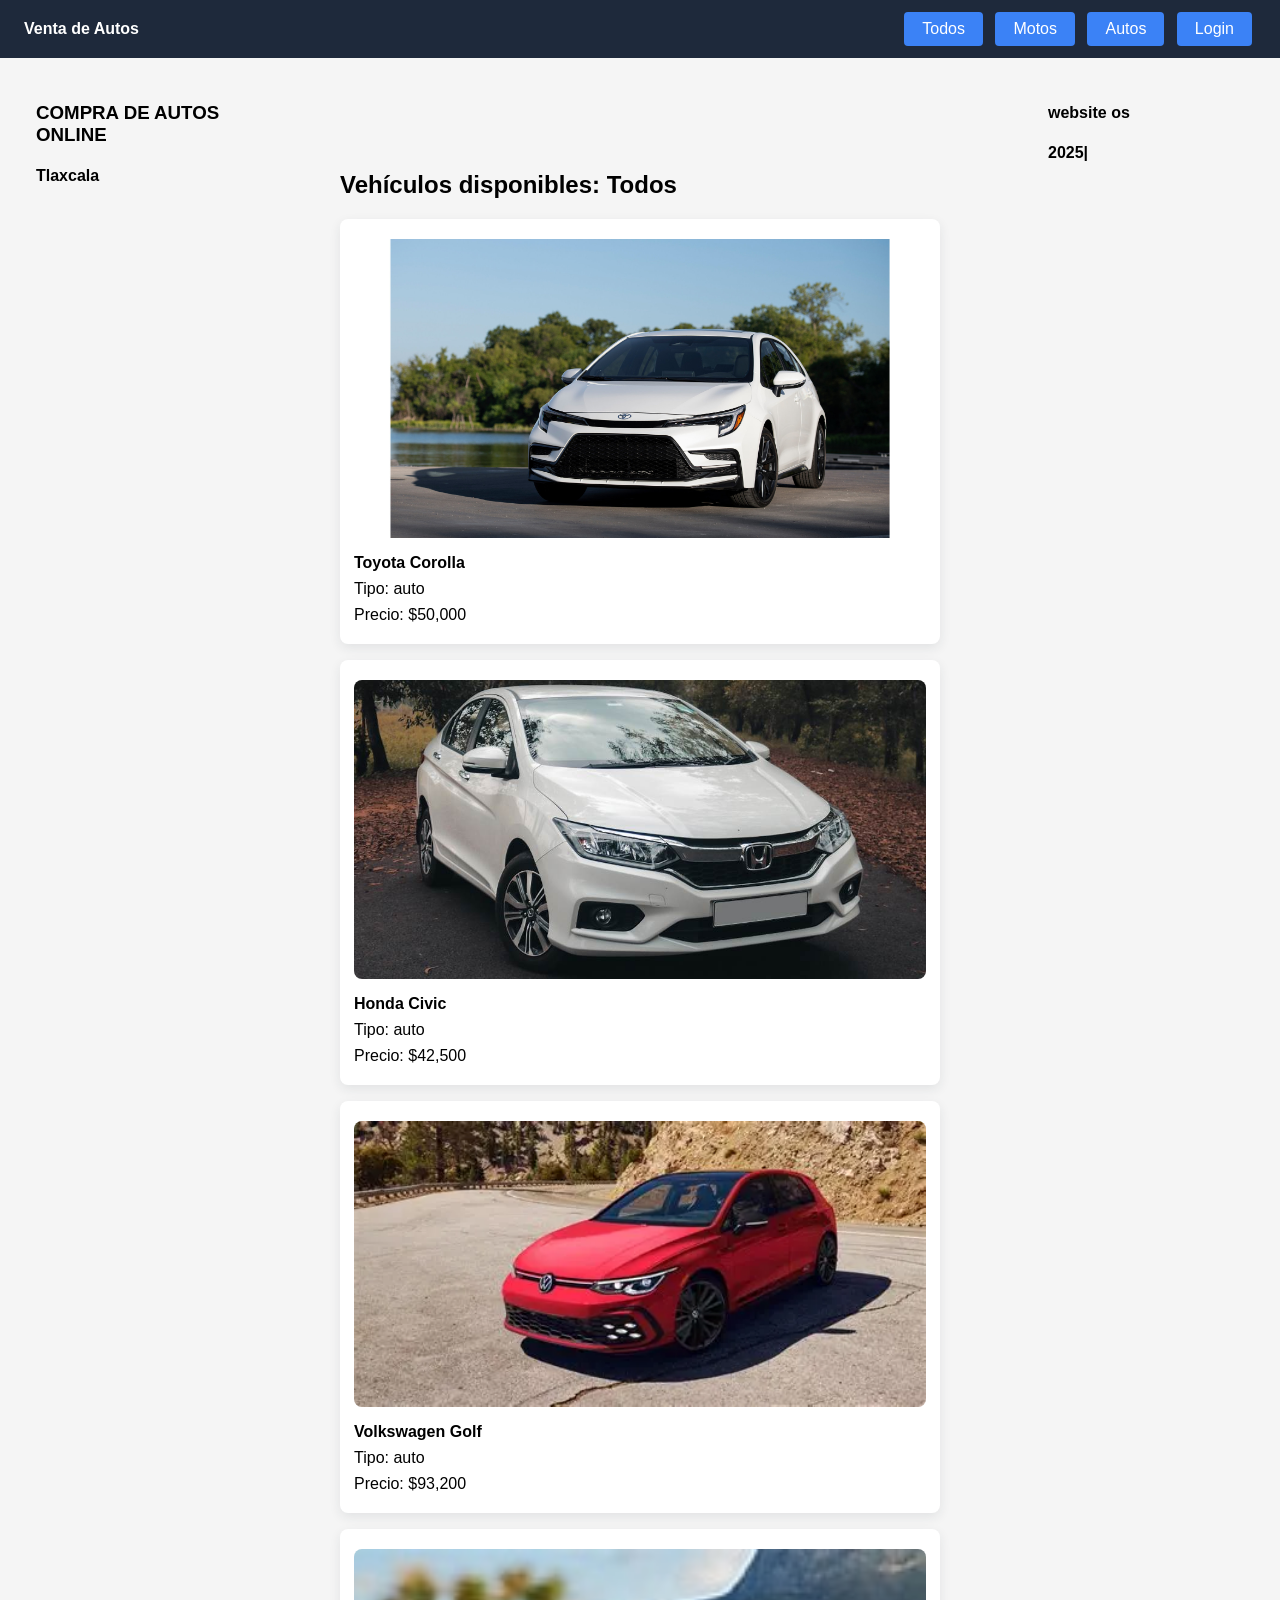
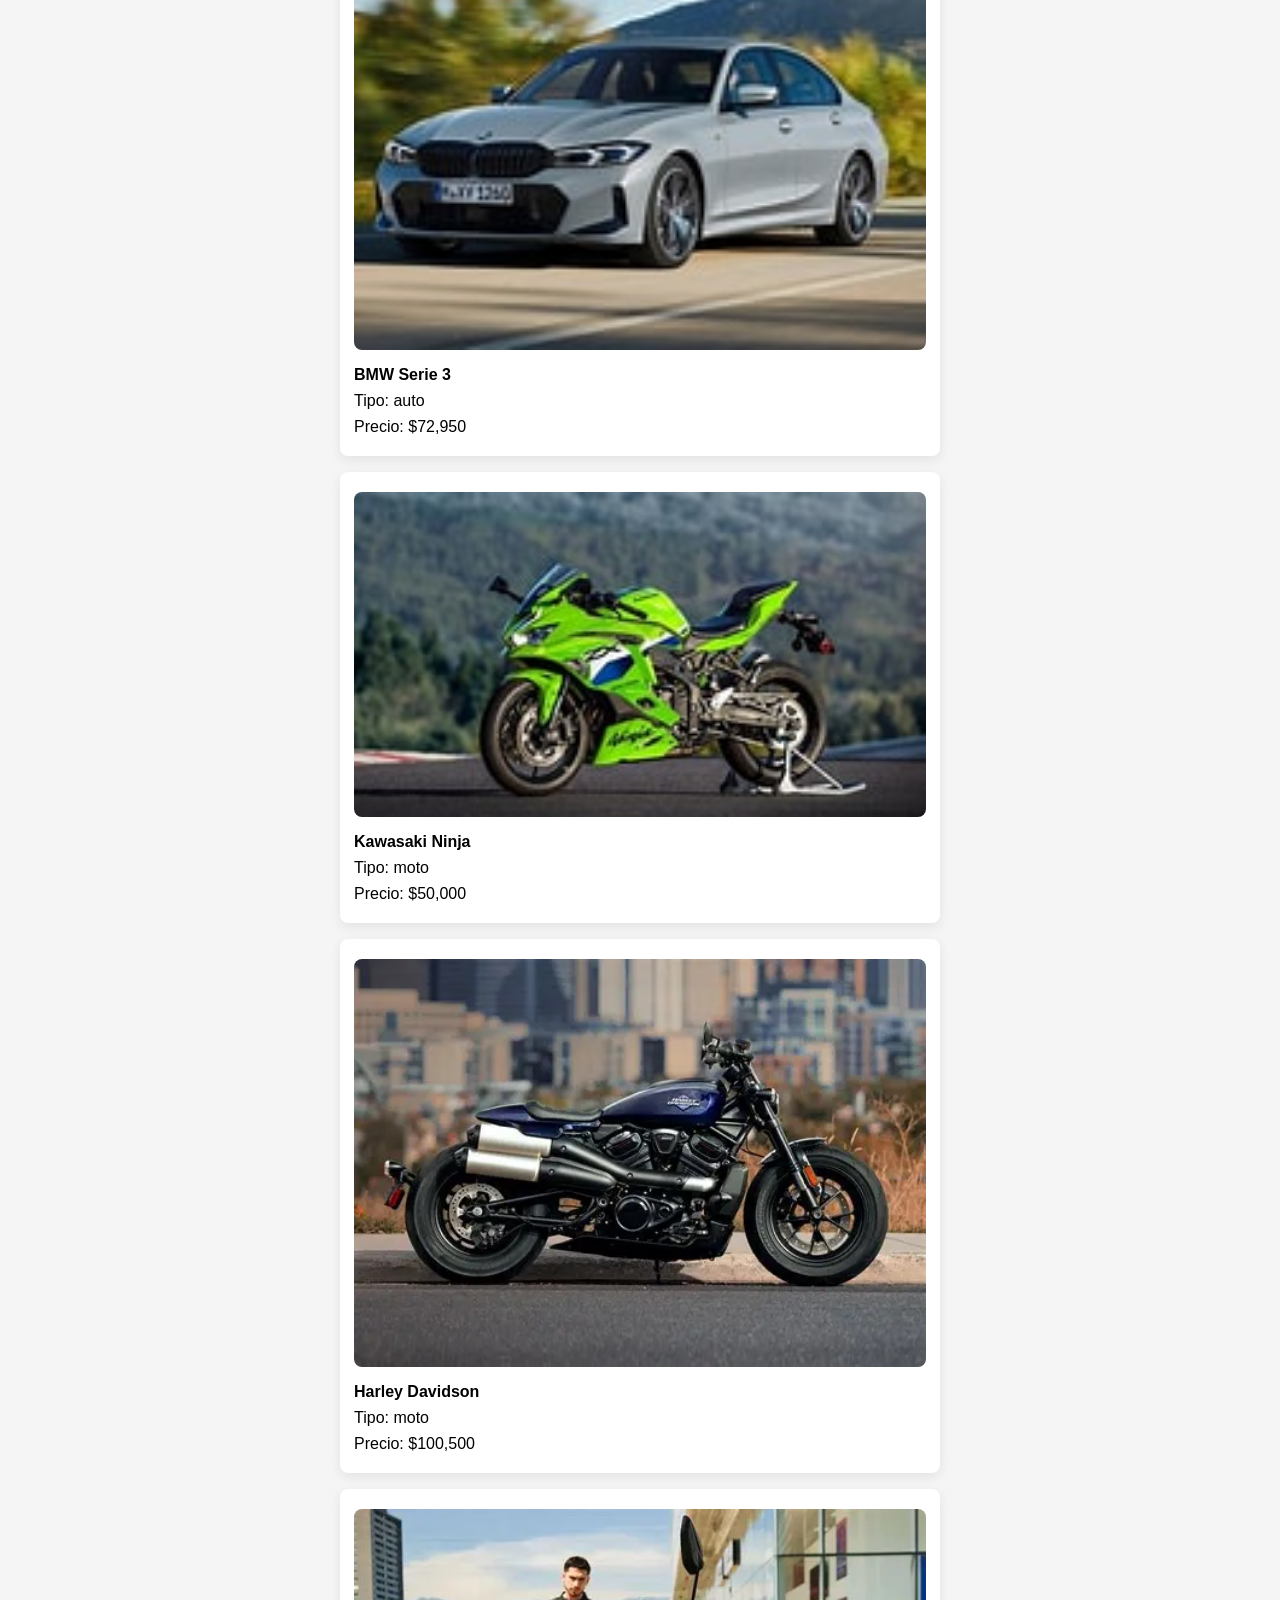
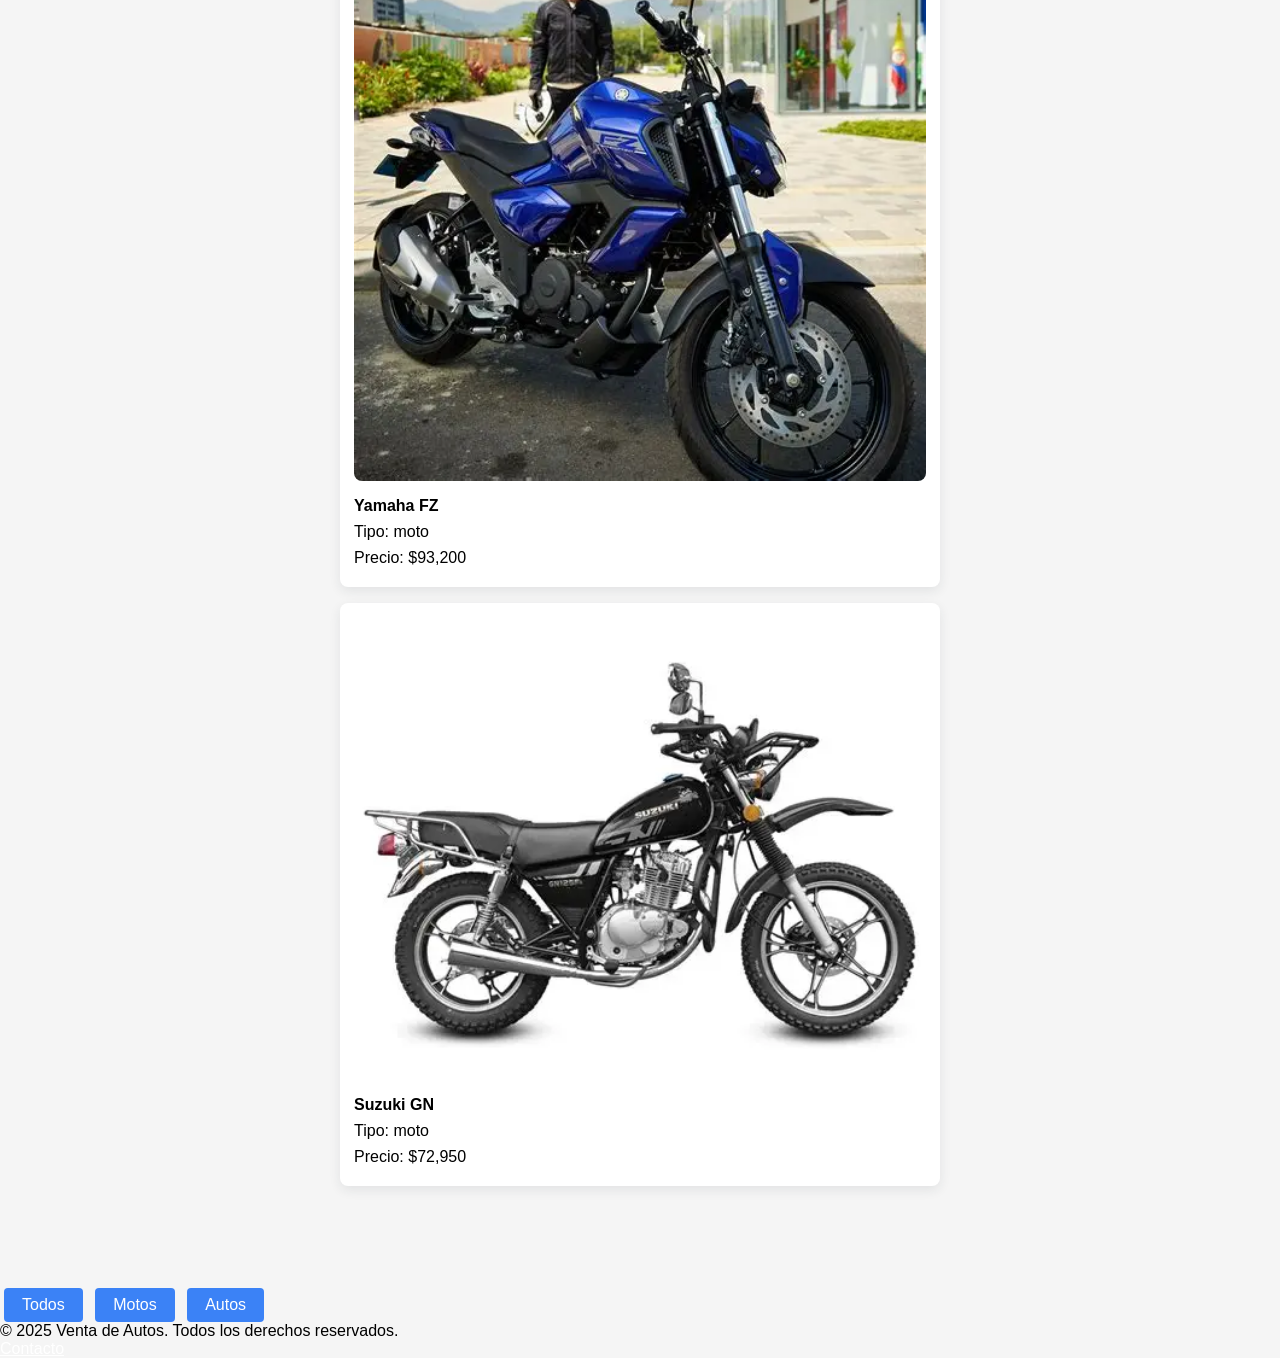
==== index.html @ 21033735 "Update index.html" ====
<!DOCTYPE html>

<html lang="es">
<head>	
  <meta property="og:title" content="Oscar Cruz Díaz">
	<meta property="og:description" content="Desarrollador Web">
	<meta property="og:image" content="/img/studio rgb pixel-heart.jpg">
	<meta property="og:url" content="https://oscarcruzdiaz.vercel.app">
	<meta charset="utf-8" />
	<meta name="viewport" content="width=device-width,initial-scale=1" />
	<meta name="description" content="Portfolio profesional de Oscar Cruz Díaz. Desarrollo web, JavaScript, SQL y proyectos freelance.">
	<link rel="icon" href="/img/oscarcruzdiaz.vercel.app/img/audifonos-logo.jpg">
  <title>Venta de Autos - market online</title>
  <meta name="viewport" content="width=device-width, initial-scale=1.0">
  <link rel="stylesheet"  href="css/style.css">
  <link rel="stylesheet"  href="css/sidebar.css">
  
</head>
<body style="body: before", "body">
  <!-- Barra de navegación -->
  <div class="navbar">
    <div>
      <strong>Venta de Autos</strong>
    </div>
    <div>
      <button class="menu-btn" id="todosBtn">Todos</button>
      <button class="menu-btn" id="motosBtn">Motos</button>
      <button class="menu-btn" id="autosBtn">Autos</button>
      <button class="login-btn" id="loginMenuBtn">Login</button>
      <button class="logout-btn hidden" id="logoutMenuBtn">Salir</button>
    </div>
  </div>
  
 <!-- 1. HTML
Agrega este bloque justo después del <body>:-->

<div id="sidebar" class="sidebar hidden">
  <button onclick="closeSidebar()" class="close-btn">&times;</button>
  <a href="#" onclick="setTipo('todos')">Todos</a>
  <a href="#" onclick="setTipo('autos')">Autos</a>
  <a href="#" onclick="setTipo('motos')">Motos</a>
  <hr>
  <a href="#" onclick="mostrarLogin()">Login</a>
</div>
<button class="open-sidebar-btn" onclick="openSidebar()">☰</button>


  <div class="layout">
  <aside>
	  <h3>COMPRA DE AUTOS ONLINE</h3>
	  <h4>Tlaxcala </h4>
  </aside>
  <main>
	  
  <!-- Contenido principal -->
  <div class="container" id="mainContent">
    <!-- Aquí se insertan las cards de vehículos -->
    <h2>Bienvenido a la tienda de Vehículos</h2>
    <p>Compra y vende autos y motos fácilmente.</p>
    <img src="https://images.unsplash.com/photo-1511918984145-48de785d4c4e?fit=crop&w=600&q=80" alt="autos" style="width:100%; border-radius:10px;">
  </div>
  
  </main>
    <aside>
		<h4>website os</h4>
		<h4>2025|</h4>
  </aside>
<!----FIN DE LAYOUT----->
  </div>

	
  <!-- Vista de login -->
   <button class="menu-btn" id="todosBtn">Todos</button>
      <button class="menu-btn" id="motosBtn">Motos</button>
      <button class="menu-btn" id="autosBtn">Autos</button>
  <div class="container hidden" id="loginPage">
    <h2>Iniciar sesión PANEL ADMIN
    <form class="login-form" id="loginForm">
      <input type="text" id="usuario" placeholder="Usuario" required>
      <input type="password" id="clave" placeholder="Clave" required>
      <button type="submit" class="login-btn">Ingresar</button>
    </form>
    <div id="loginError" style="color:#dc2626; margin-top:10px;"></div>
  </div>
  <!-- Panel CRUD (solo para admin) -->
  <div class="container hidden" id="crudPage">
    <h2>Panel de Administración</h2>
    <div id="crudList">
      <!-- Aquí se listan los autos/motos -->
    </div>
    <button class="crud-btn" id="addItemBtn">Agregar Nuevo Vehículo</button>
    <div id="addForm" class="hidden">
      <input type="text" id="itemNombre" placeholder="Marca y modelo">
      <input type="text" id="itemTipo" placeholder="Tipo: auto/moto">
      <input type="text" id="itemPrecio" placeholder="Precio">
      <input type="text" id="itemImagen" placeholder="URL de imagen (opcional)">
      <button class="crud-btn" id="saveItemBtn">Guardar</button>
      <button class="crud-btn" id="cancelItemBtn" style="background:#64748b;">Cancelar</button>
    </div>
  </div>
    
  <!-- Footer -->
  <footer>
  <div>
    <div>
      © 2025 Venta de Autos. Todos los derechos reservados.
    </div>
    <div>
      <a href="#" style="color:#fff;">Contacto</a>
    </div>
  </div>
  </footer>
  <!-- Script principal -->
  <script src="js/app.js">  </script>
  <script src="js/sidebar.js">  </script>
  <script src="js/auth.js"></script>
</body>
</html>
---- css/style.css ----
body {
  background: url('https://images.unsplash.com/photo-1511918984145-48de785d4c4e?fit=crop&w=1200&q=80') center/cover no-repeat;
  min-height: 100vh;
  position: relative;
}


body: before {
  content: "";
  position: fixed;
  inset: 0;
  background: inherit;
  filter: blur(12px) brightness(0.7);
  z-index: -1;
}
  
    body {
      margin:0;
      font-family:sans-serif;
      background:#f5f5f5;
    }
    
    .navbar, .footer {
      background: #1e293b;
      color: #fff;
      padding: 12px 24px;
      display: flex;
      align-items: center;
      justify-content: space-between;
    }

    
        .layout {      display: grid;      grid-template-columns: 220px 1fr 220px;
				 gap: 18px;      padding: 50px 24px 24px;    }
main {width:100%;
	 box-shadow: 2px 3px 12px rgba(255,255,255,0.05);
  border-bottom: 2px solid transparent;
  border-image: linear-gradient(
    90deg,
    var(--accent1),
    var(--accent2),
    var(--accent3)
  ) 1;} 

    
    aside {      background: var(--card);      padding: 12px;  
		   border-radius: 8px;   
		   box-shadow: 2px 3px 12px rgba(255,255,255,0.05);
		   
  border-bottom: 2px solid transparent;
  border-image: linear-gradient(
    90deg,
    var(--accent1),
    var(--accent2),
    var(--accent3)
  ) 1;  }

    .navbar { position:fixed; top:0; left:0; right:0; z-index:10; }
    .footer { position:fixed; bottom:0; left:0; right:0; font-size:0.95em; }
    .container {
      padding: 80px 16px 60px 16px;
      max-width: 600px;
      margin: 0 auto;
    }

    .menu-btn, .login-btn, .logout-btn {
      background: #3b82f6;
      color: #fff;
      border: none;
      border-radius: 4px;
      padding: 8px 18px;
      cursor:pointer;
      margin: 0 4px;
      font-size: 1em;
    }


    .menu-btn.active { background: #16a34a;}
    .card {
      background: #fff;
      border-radius: 8px;
      box-shadow: 0 4px 12px rgba(30,41,59,0.09);
      margin: 16px 0;
      padding: 20px 14px;
      display: flex;
      flex-direction: column;
      gap: 8px;
    }
    .card img {
      width: 100%;
      border-radius: 8px;
      margin-bottom: 8px;
    }
    .crud-btn {
      background: #0ea5e9;
      color: #fff;
      border: none;
      border-radius: 4px;
      padding: 7px 14px;
      cursor:pointer;
      margin-right: 8px;
      font-size: 0.95em;
    }
    .hidden { display:none; }
    .login-form input {
      padding: 8px;
      border: 1px solid #d1d5db;
      margin-right: 10px;
      border-radius: 4px;
      font-size: 1em;
    }
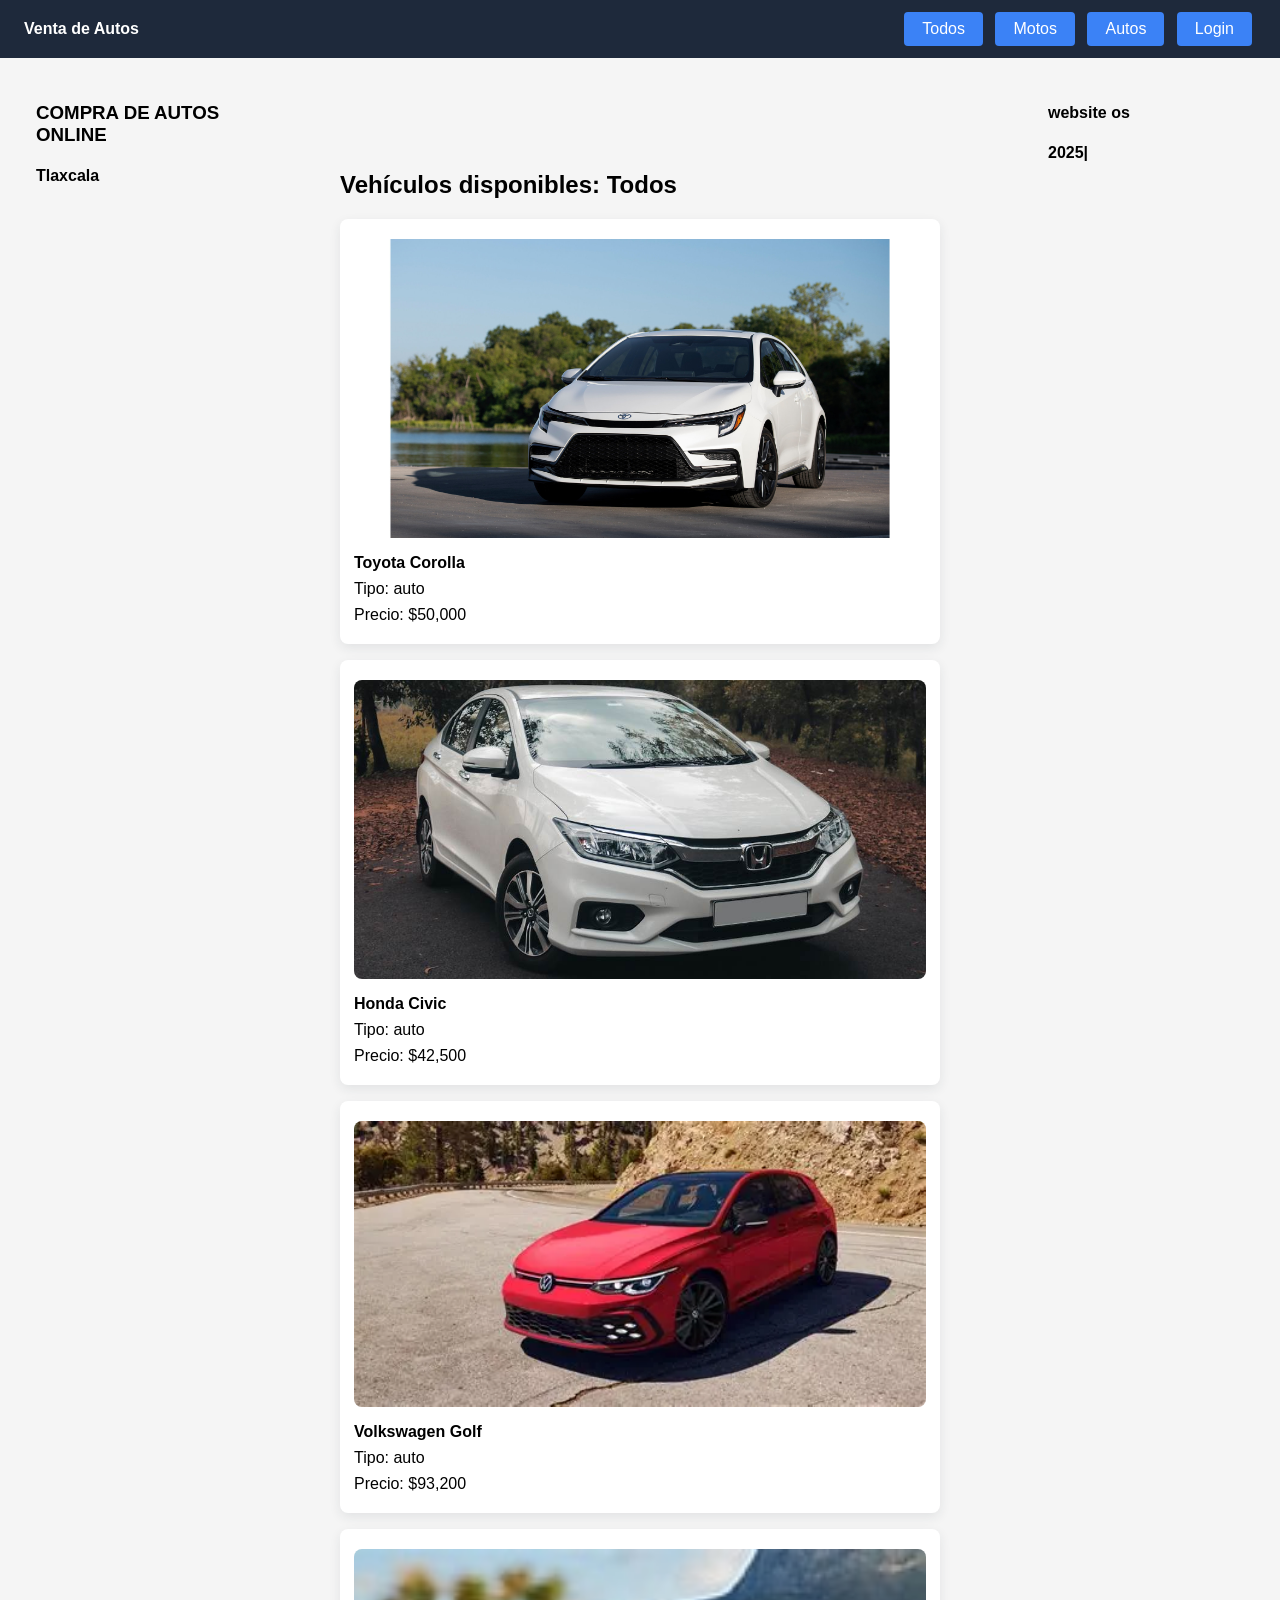
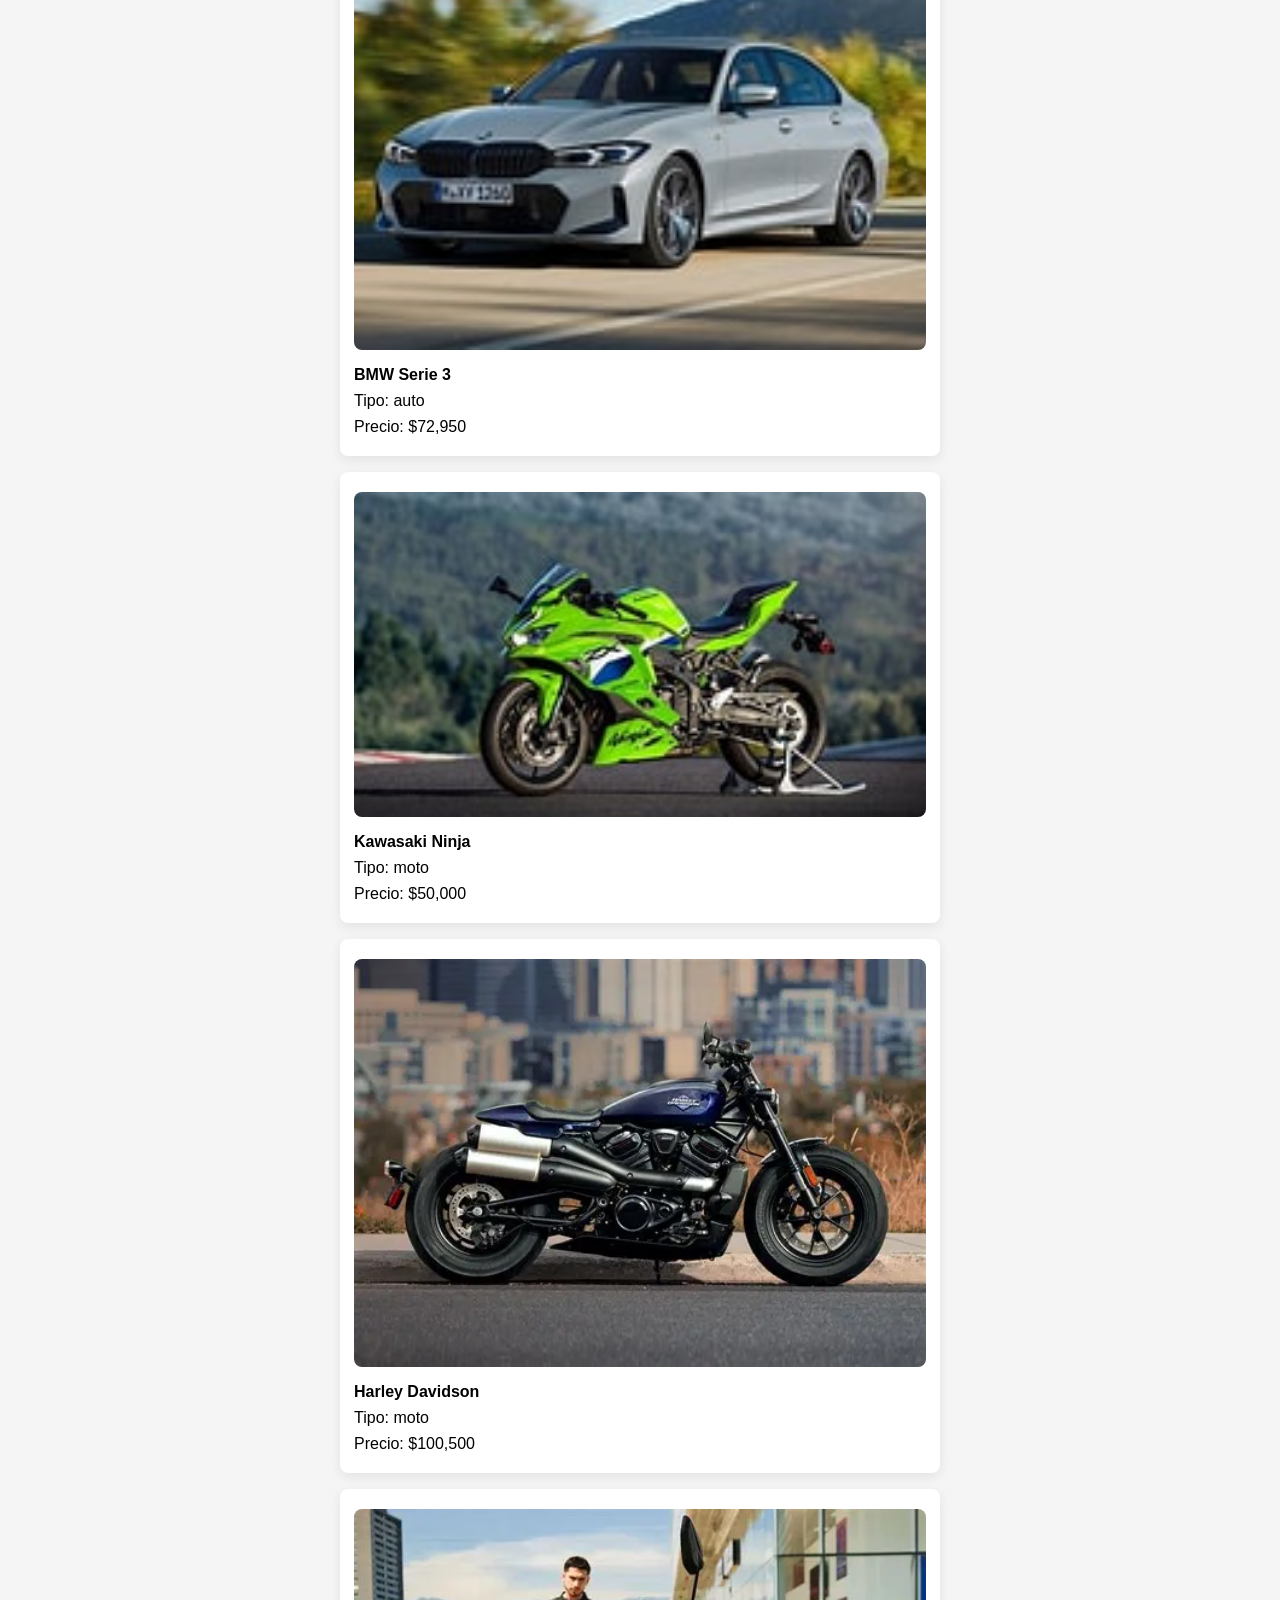
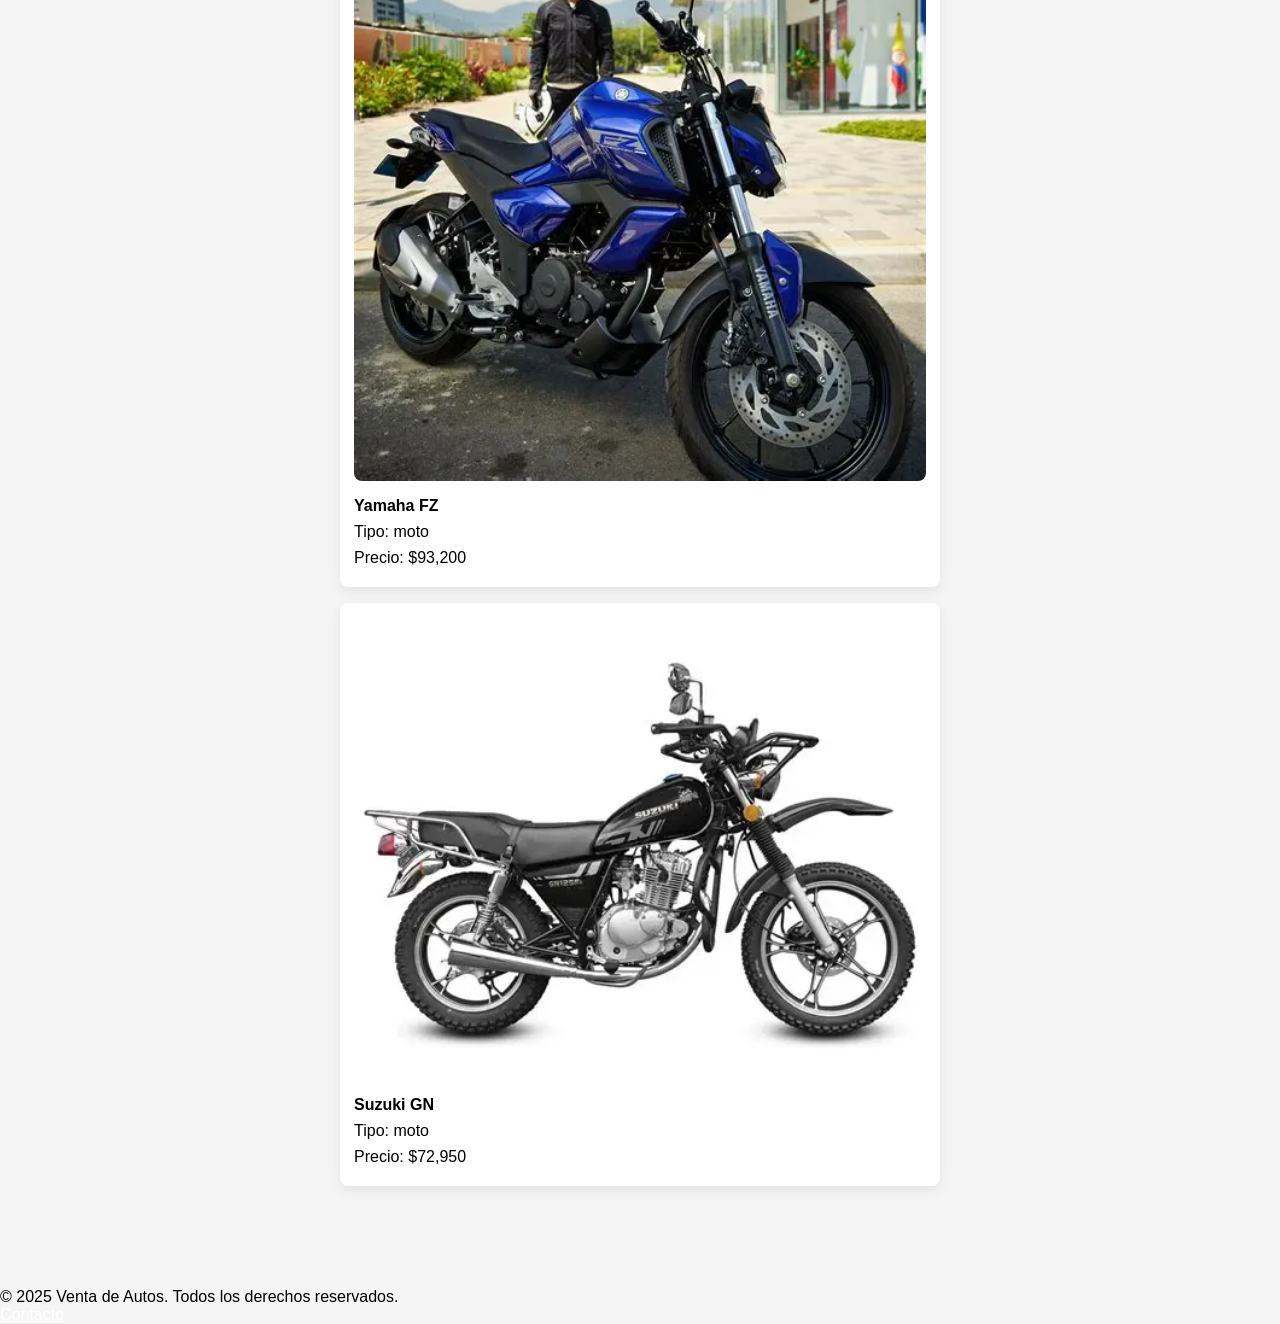
==== commit 869da277: "Update index.html" ====
--- a/index.html
+++ b/index.html
@@ -73,10 +73,11 @@
   </div>
 
 	
-  <!-- Vista de login -->
+  <!-- Vista de login ---- >
    <button class="menu-btn" id="todosBtn">Todos</button>
       <button class="menu-btn" id="motosBtn">Motos</button>
       <button class="menu-btn" id="autosBtn">Autos</button>
+	----->
   <div class="container hidden" id="loginPage">
     <h2>Iniciar sesión PANEL ADMIN
     <form class="login-form" id="loginForm">
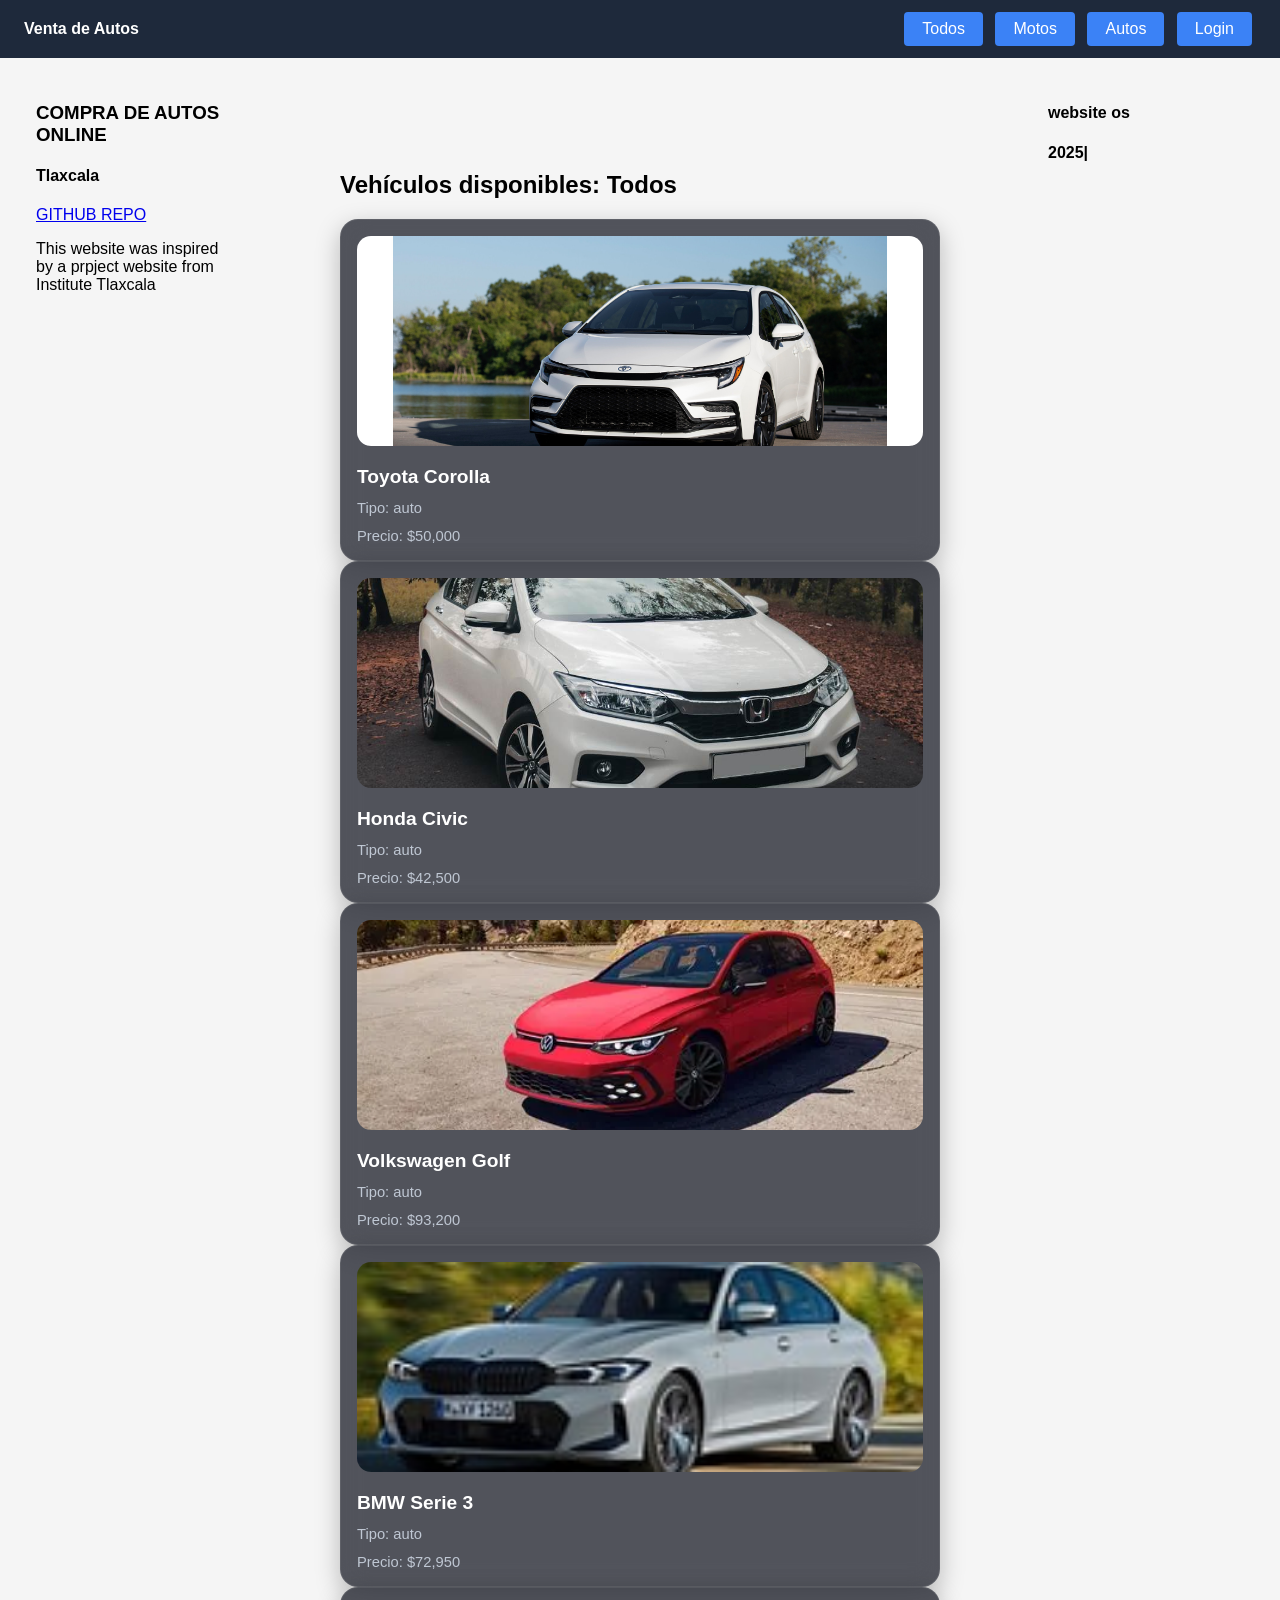
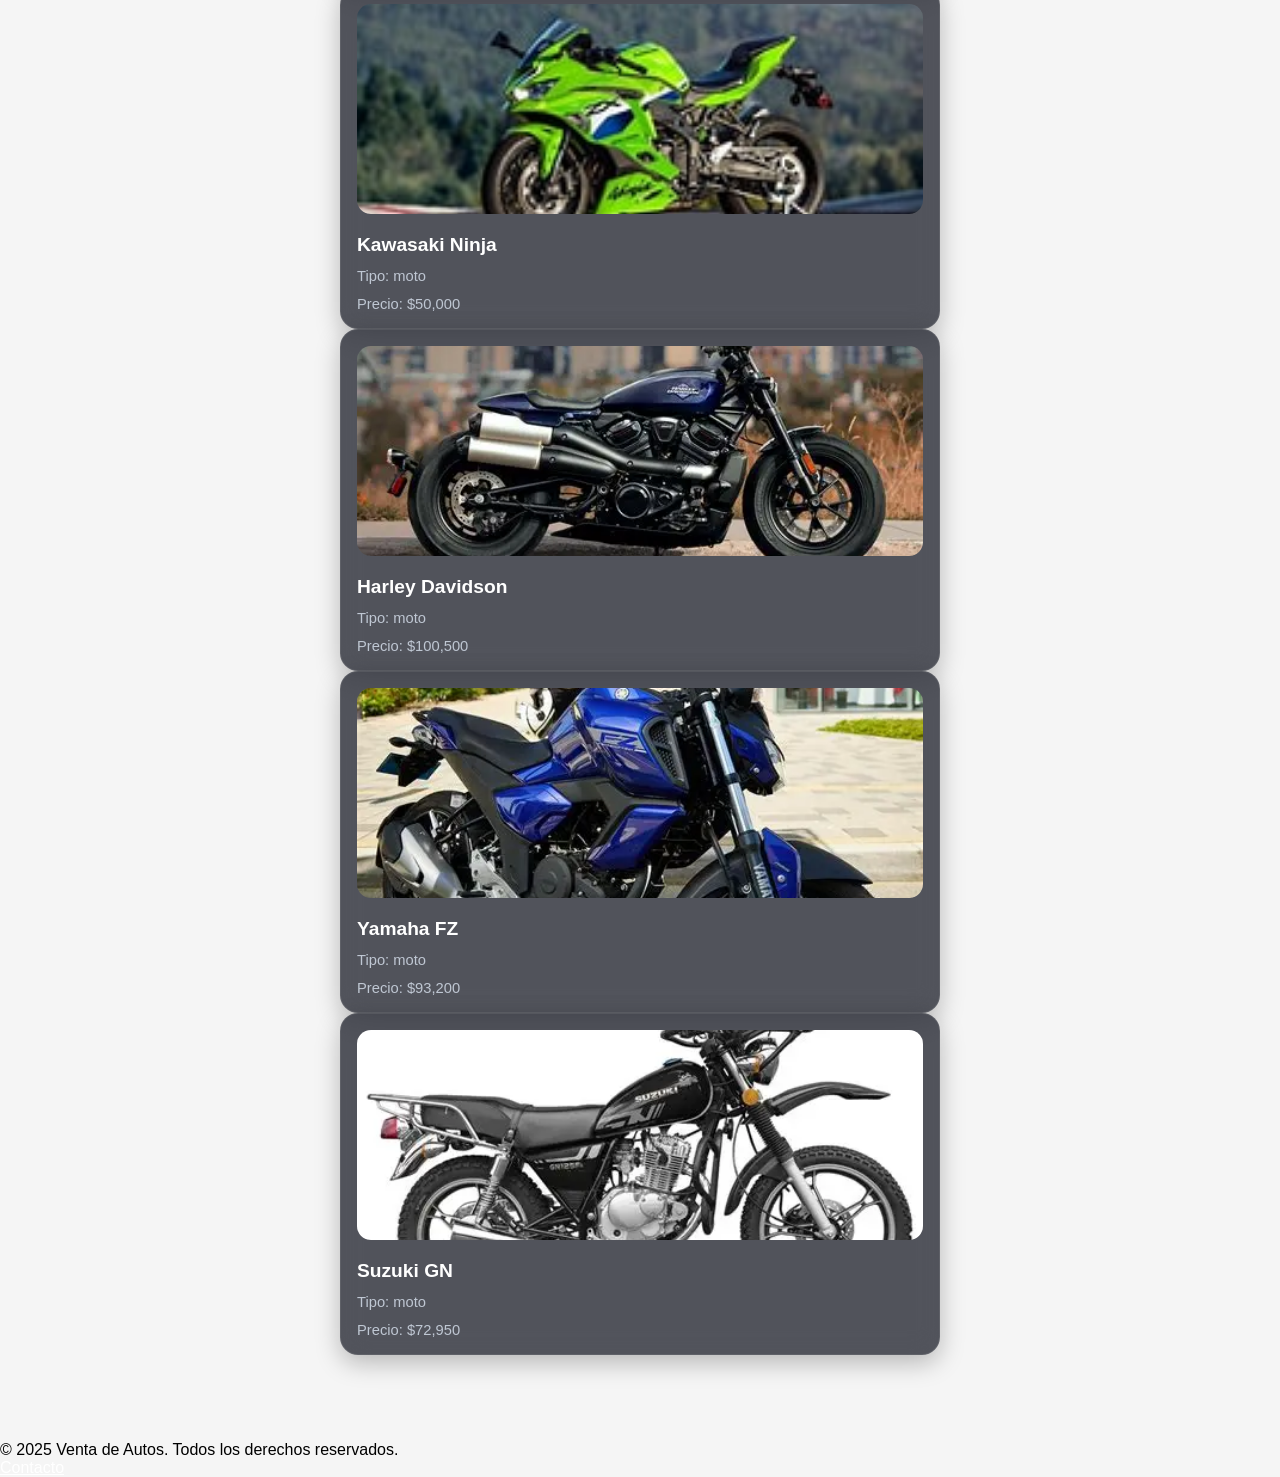
==== commit e7e59cb3: "Update index.html" ====
--- a/index.html
+++ b/index.html
@@ -18,6 +18,7 @@
   <meta name="viewport" content="width=device-width, initial-scale=1.0">
   <link rel="stylesheet"  href="css/style.css">
   <link rel="stylesheet"  href="css/sidebar.css">
+	<link rel="stylesheet"  href="https://oscarcruzdiaz.vercel.app/css/post.css">
   
 </head>
 <body style="body: before", "body">
@@ -53,6 +54,9 @@
   <aside>
 	  <h3>COMPRA DE AUTOS ONLINE</h3>
 	  <h4>Tlaxcala </h4>
+	  <a href="https://github.com/ozclef/cshtml-autos-mongo">GITHUB REPO</a>
+
+	  <p>This website was inspired by a prpject website from Institute Tlaxcala</p>
   </aside>
   <main>
 	  
--- a/css/style.css
+++ b/css/style.css
@@ -78,7 +78,7 @@
 
 
     .menu-btn.active { background: #16a34a;}
-    .card {
+   /* .card {
       background: #fff;
       border-radius: 8px;
       box-shadow: 0 4px 12px rgba(30,41,59,0.09);
@@ -88,12 +88,80 @@
       flex-direction: column;
       gap: 8px;
     }
+*/
+.card{
+    position:relative;    overflow:hidden;    display:flex;
+    flex-direction:column;
+    gap:12px;
+    padding:16px;    background:rgba(18,22,33,.72);
+    backdrop-filter:blur(14px);    border:1px solid rgba(255,255,255,.08);
+    border-radius:18px;    transition:.35s;
+    box-shadow:        0 8px 24px rgba(0,0,0,.25);
+}
+.card:hover{
+
+    transform:translateY(-8px);
+
+    border-color:rgba(255,255,255,.2);
+
+    box-shadow:
+        0 0 12px rgba(255,59,255,.18),
+        0 0 22px rgba(55,227,255,.14),
+        0 18px 40px rgba(0,0,0,.45);
+}
     .card img {
       width: 100%;
       border-radius: 8px;
       margin-bottom: 8px;
     }
-    .crud-btn {
+.card img{
+
+    width:100%;
+    height:210px;
+
+    object-fit:cover;
+
+    border-radius:14px;
+
+    transition:.45s;
+}
+ .card:hover img{    transform:scale(1.05);
+}
+.card strong{
+    font-size:1.2rem;
+    font-weight:700;
+    color:white;
+}
+.card span{
+
+    color:#bfc7d3;
+
+    font-size:.92rem;
+}
+
+/*<span class="precio">$72,950</span>*/
+.precio{
+
+    color:#39ff88;
+
+    font-size:1.1rem;
+
+    font-weight:bold;
+}
+
+<span class="precio">$72,950</span>
+.precio{
+
+    color:#39ff88;
+
+    font-size:1.1rem;
+
+    font-weight:bold;
+}
+
+/*
+
+.crud-btn {
       background: #0ea5e9;
       color: #fff;
       border: none;
@@ -103,6 +171,8 @@
       margin-right: 8px;
       font-size: 0.95em;
     }
+*/
+
     .hidden { display:none; }
     .login-form input {
       padding: 8px;
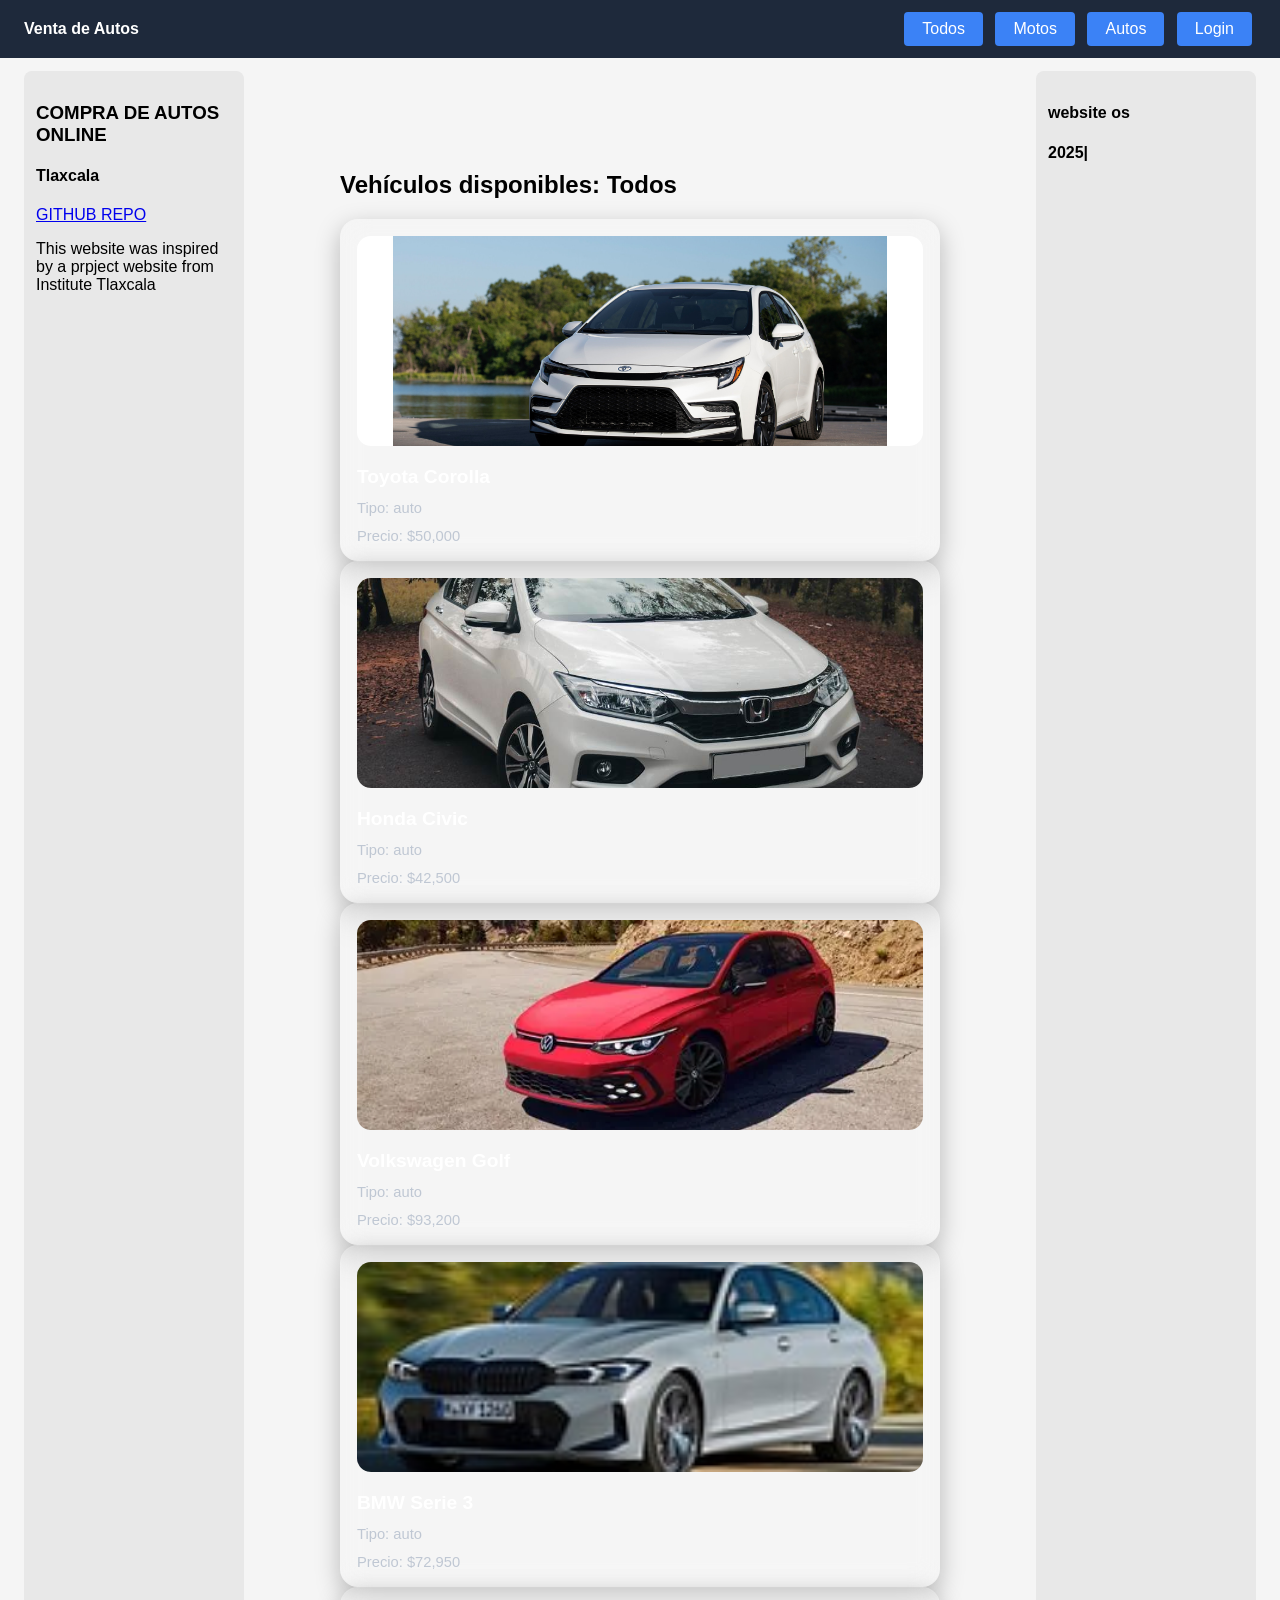
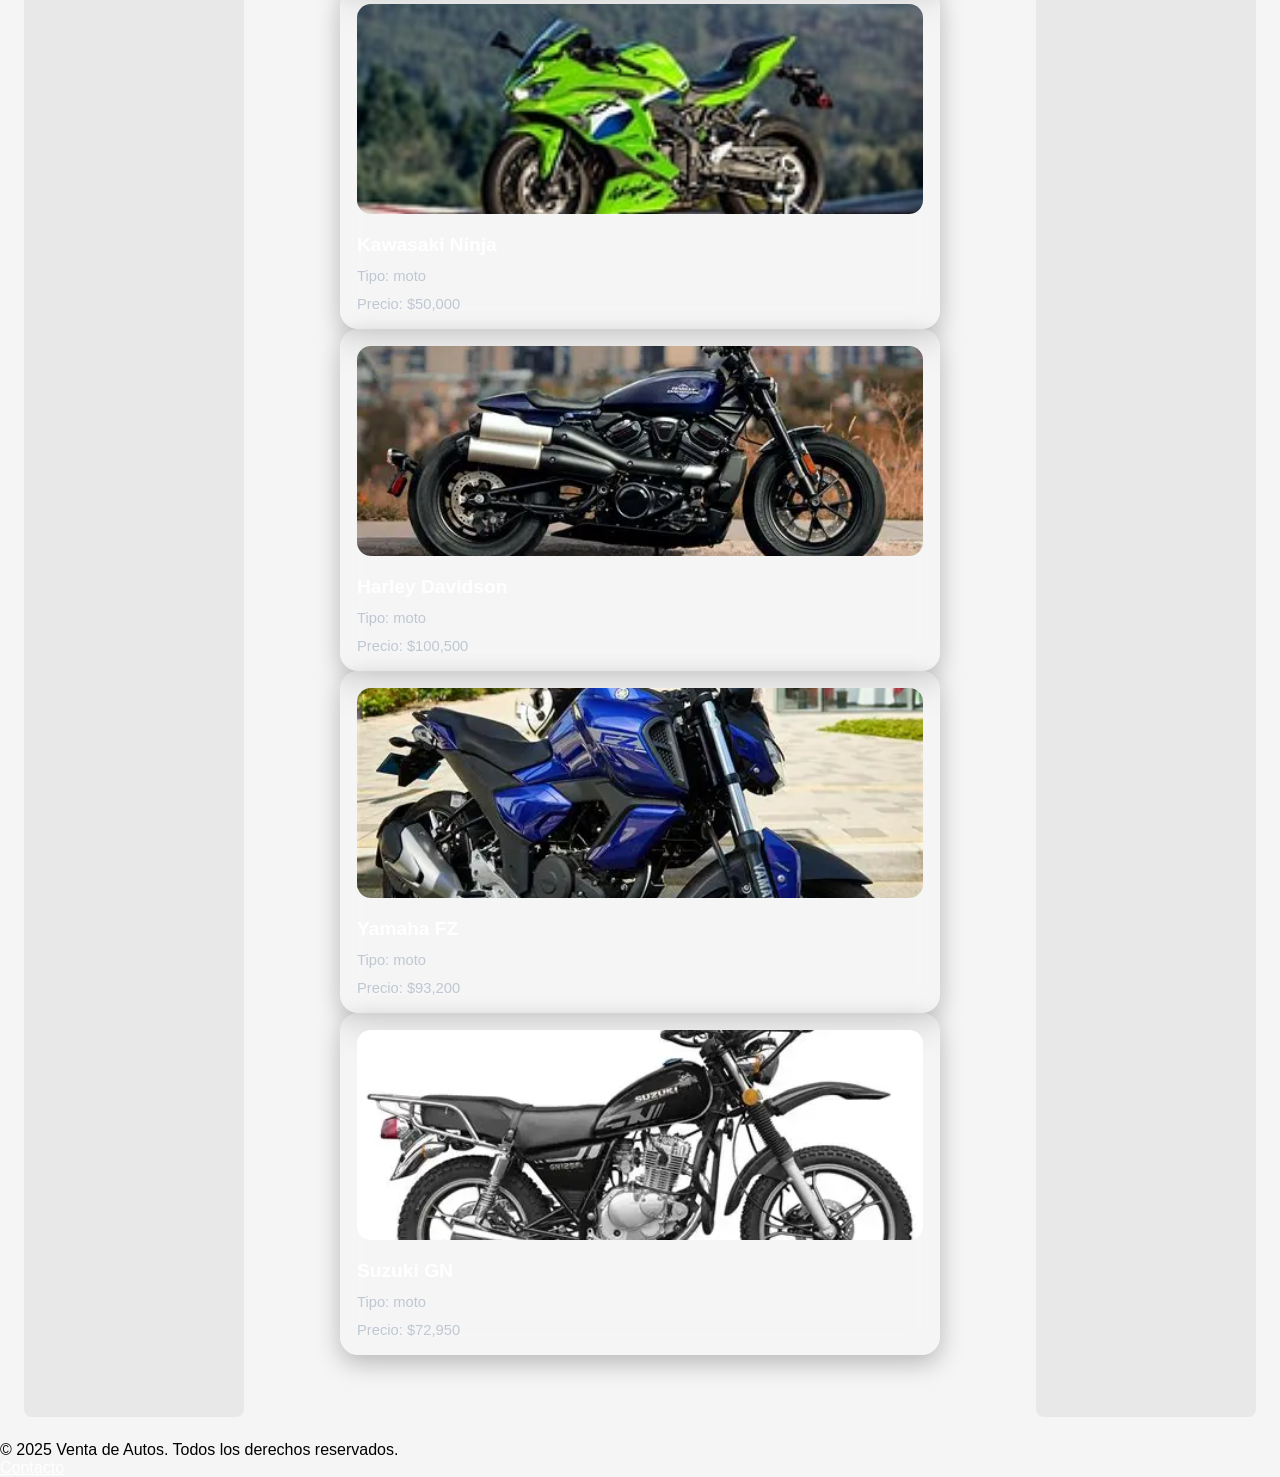
==== commit 9d74cb9e: "Update index.html" ====
--- a/index.html
+++ b/index.html
@@ -18,7 +18,7 @@
   <meta name="viewport" content="width=device-width, initial-scale=1.0">
   <link rel="stylesheet"  href="css/style.css">
   <link rel="stylesheet"  href="css/sidebar.css">
-	<link rel="stylesheet"  href="https://oscarcruzdiaz.vercel.app/css/post.css">
+	<!---link rel="stylesheet"  href="https://oscarcruzdiaz.vercel.app/css/post.css"---->
   
 </head>
 <body style="body: before", "body">
--- a/css/style.css
+++ b/css/style.css
@@ -45,7 +45,7 @@
   ) 1;} 
 
     
-    aside {      background: var(--card);      padding: 12px;  
+    aside {      background: #E8E8E8;      padding: 12px;  
 		   border-radius: 8px;   
 		   box-shadow: 2px 3px 12px rgba(255,255,255,0.05);
 		   
@@ -92,18 +92,15 @@
 .card{
     position:relative;    overflow:hidden;    display:flex;
     flex-direction:column;
+	background:FAFAFA;
     gap:12px;
-    padding:16px;    background:rgba(18,22,33,.72);
+    padding:16px;  
     backdrop-filter:blur(14px);    border:1px solid rgba(255,255,255,.08);
     border-radius:18px;    transition:.35s;
     box-shadow:        0 8px 24px rgba(0,0,0,.25);
 }
 .card:hover{
-
-    transform:translateY(-8px);
-
-    border-color:rgba(255,255,255,.2);
-
+    transform:translateY(-8px);    border-color:rgba(255,255,255,.2);
     box-shadow:
         0 0 12px rgba(255,59,255,.18),
         0 0 22px rgba(55,227,255,.14),
@@ -115,14 +112,10 @@
       margin-bottom: 8px;
     }
 .card img{
-
     width:100%;
     height:210px;
-
     object-fit:cover;
-
     border-radius:14px;
-
     transition:.45s;
 }
  .card:hover img{    transform:scale(1.05);
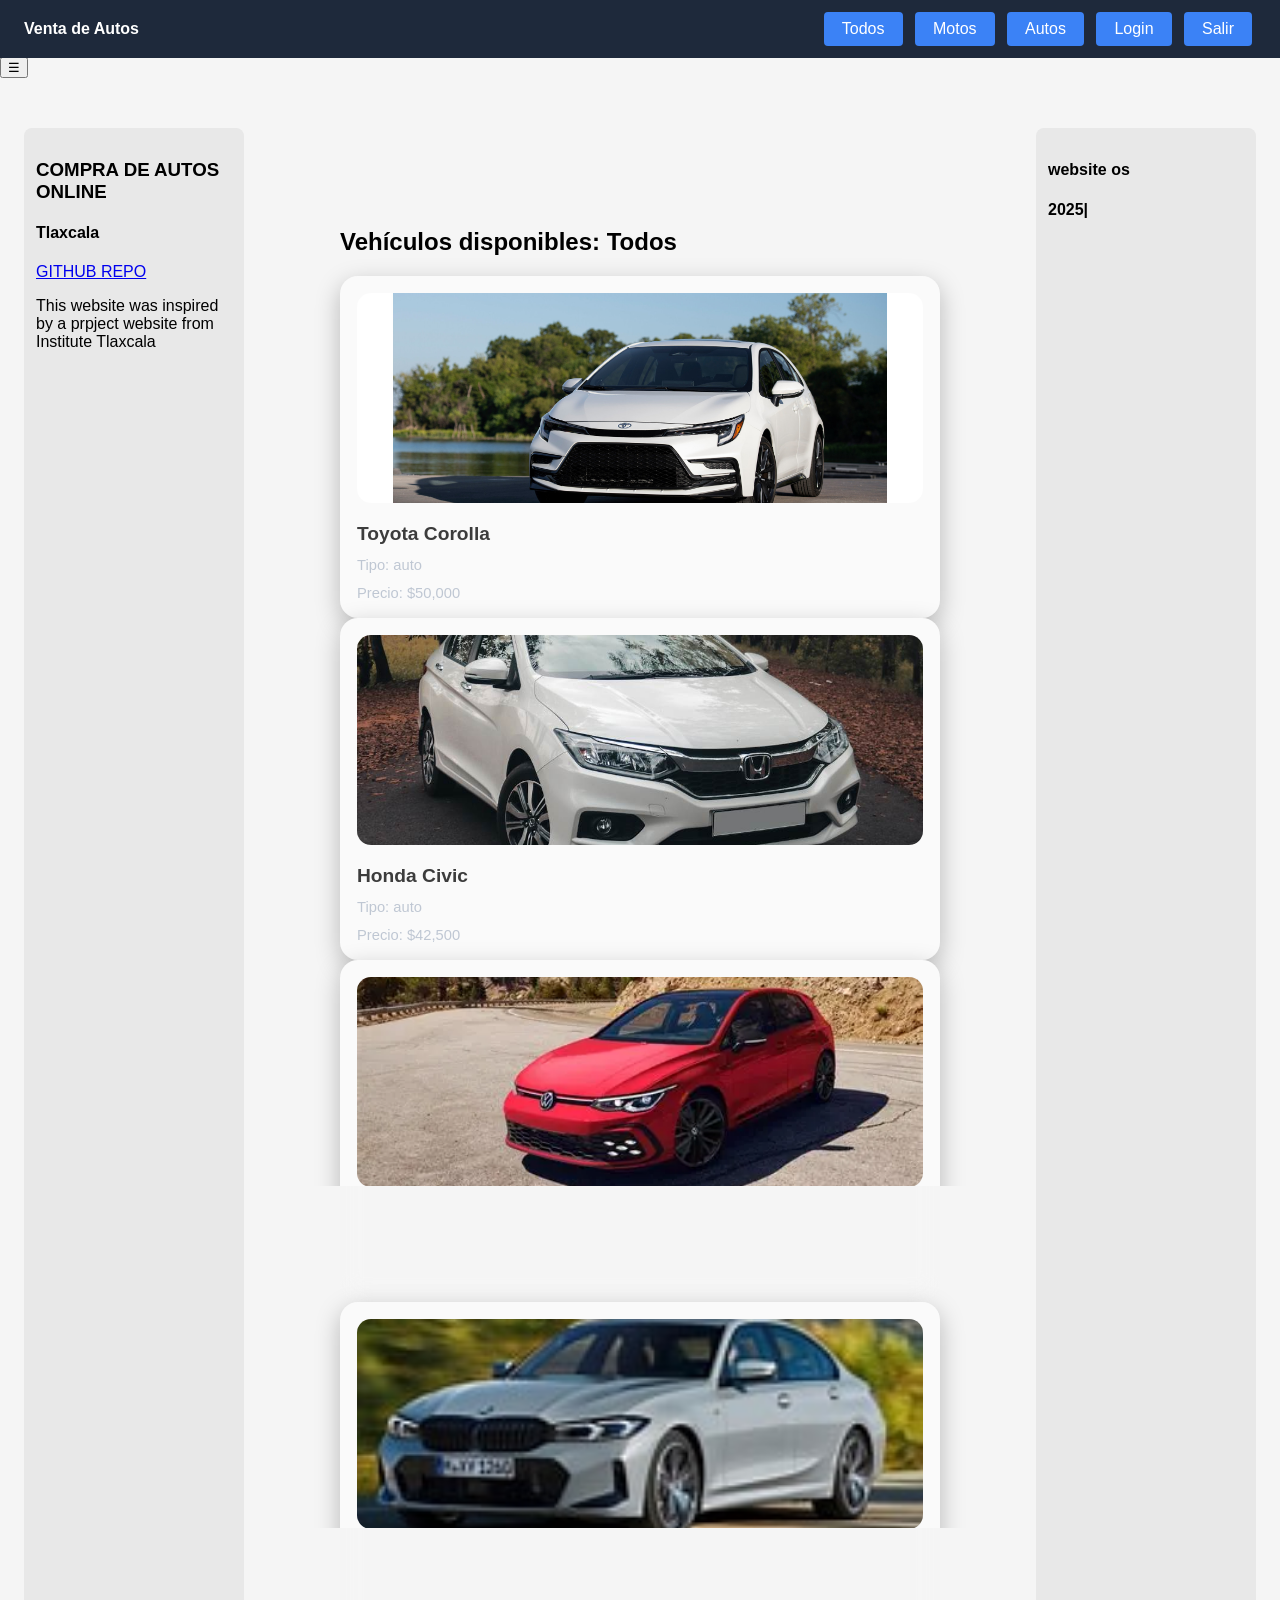
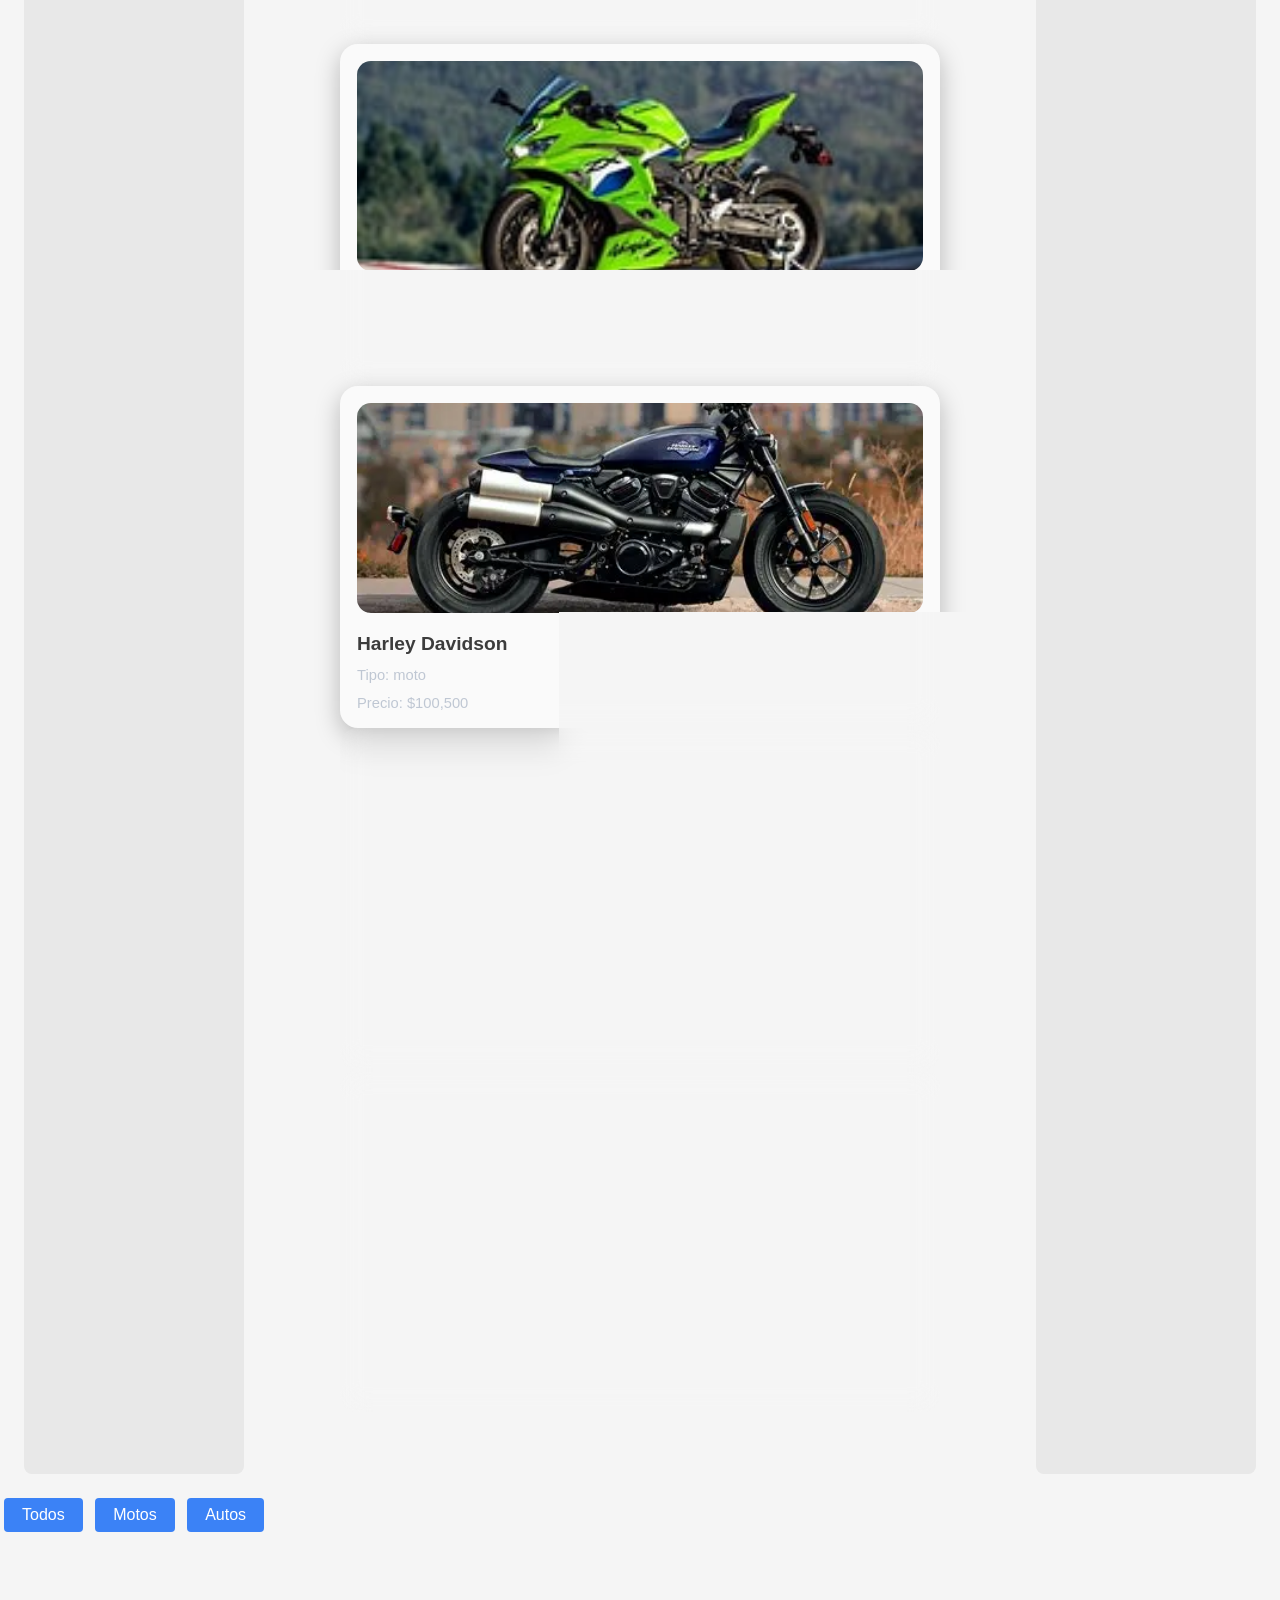
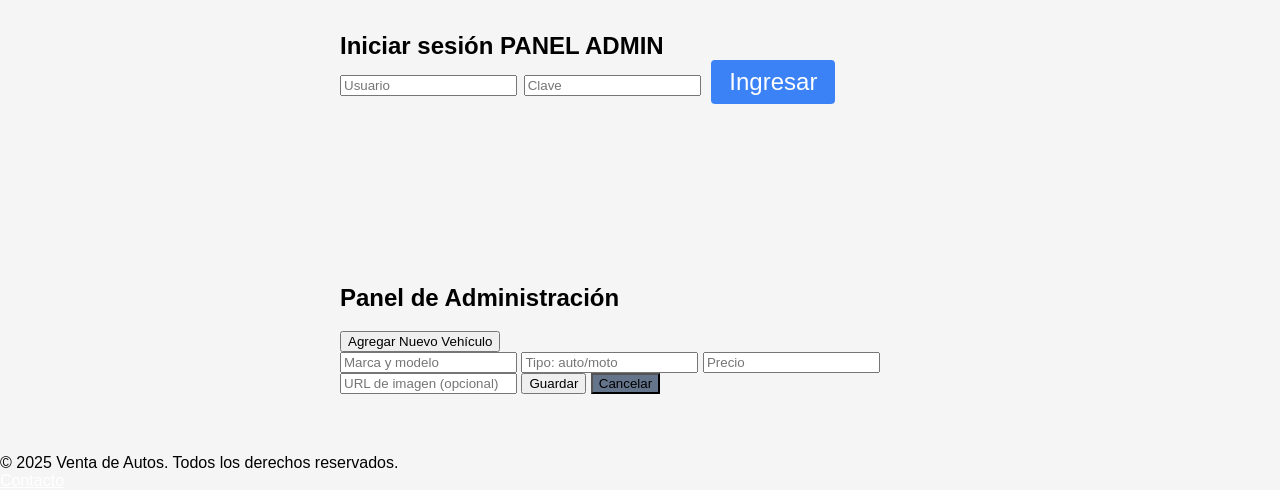
==== commit 21cb8e7a: "Update index.html" ====
--- a/index.html
+++ b/index.html
@@ -78,10 +78,10 @@
 
 	
   <!-- Vista de login ---- >
+	----->
    <button class="menu-btn" id="todosBtn">Todos</button>
       <button class="menu-btn" id="motosBtn">Motos</button>
       <button class="menu-btn" id="autosBtn">Autos</button>
-	----->
   <div class="container hidden" id="loginPage">
     <h2>Iniciar sesión PANEL ADMIN
     <form class="login-form" id="loginForm">
--- a/css/style.css
+++ b/css/style.css
@@ -34,7 +34,8 @@
     
         .layout {      display: grid;      grid-template-columns: 220px 1fr 220px;
 				 gap: 18px;      padding: 50px 24px 24px;    }
-main {width:100%;
+main {
+	width:100%;
 	 box-shadow: 2px 3px 12px rgba(255,255,255,0.05);
   border-bottom: 2px solid transparent;
   border-image: linear-gradient(
@@ -92,7 +93,7 @@
 .card{
     position:relative;    overflow:hidden;    display:flex;
     flex-direction:column;
-	background:FAFAFA;
+	background: #FAFAFA;
     gap:12px;
     padding:16px;  
     backdrop-filter:blur(14px);    border:1px solid rgba(255,255,255,.08);
@@ -123,7 +124,7 @@
 .card strong{
     font-size:1.2rem;
     font-weight:700;
-    color:white;
+    color: rgb(60 60 60);
 }
 .card span{
 
@@ -142,15 +143,6 @@
     font-weight:bold;
 }
 
-<span class="precio">$72,950</span>
-.precio{
-
-    color:#39ff88;
-
-    font-size:1.1rem;
-
-    font-weight:bold;
-}
 
 /*
 
@@ -164,7 +156,6 @@
       margin-right: 8px;
       font-size: 0.95em;
     }
-*/
 
     .hidden { display:none; }
     .login-form input {
@@ -174,3 +165,13 @@
       border-radius: 4px;
       font-size: 1em;
     }
+*/
+
+
+
+
+  @media (max-width: 968px) {
+      .layout {        grid-template-columns: 1fr;      }
+    /*  aside {        display: none;      } */
+      .datos {        grid-template-columns: 1fr;      }
+    }
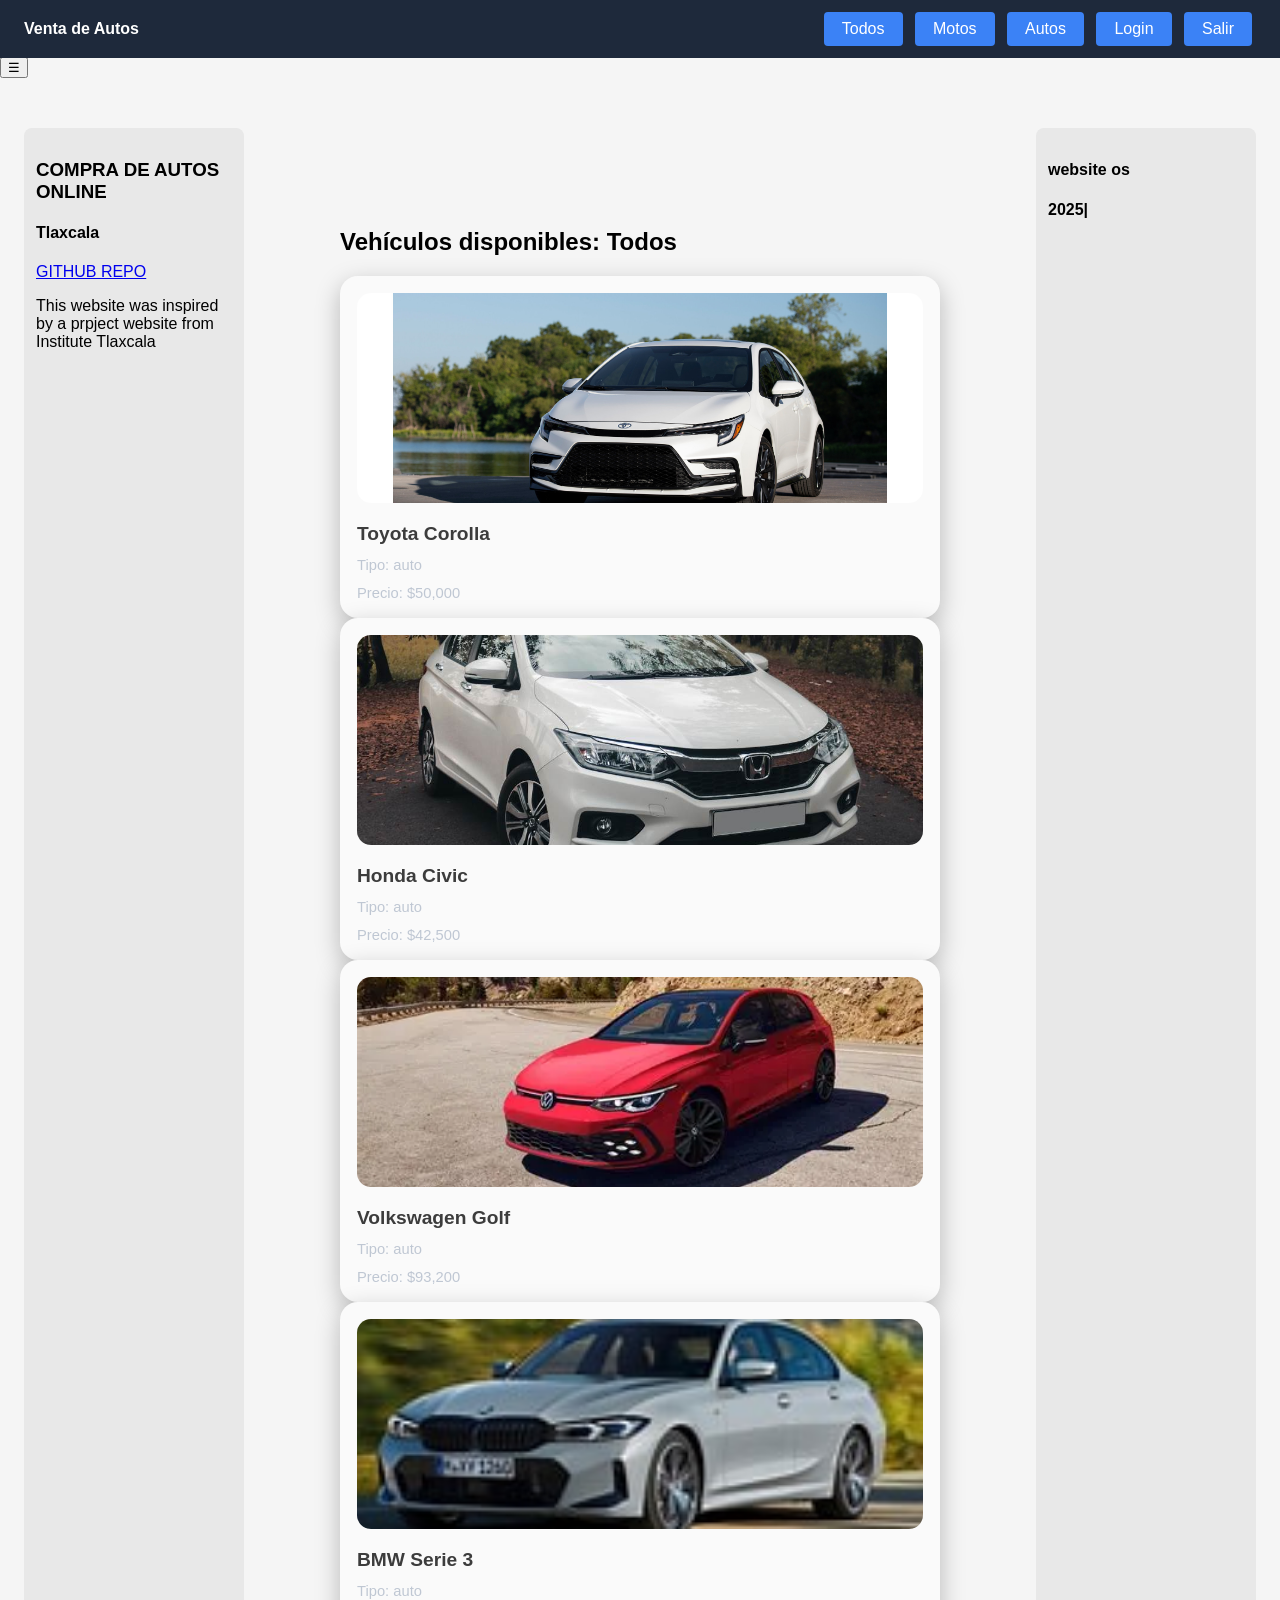
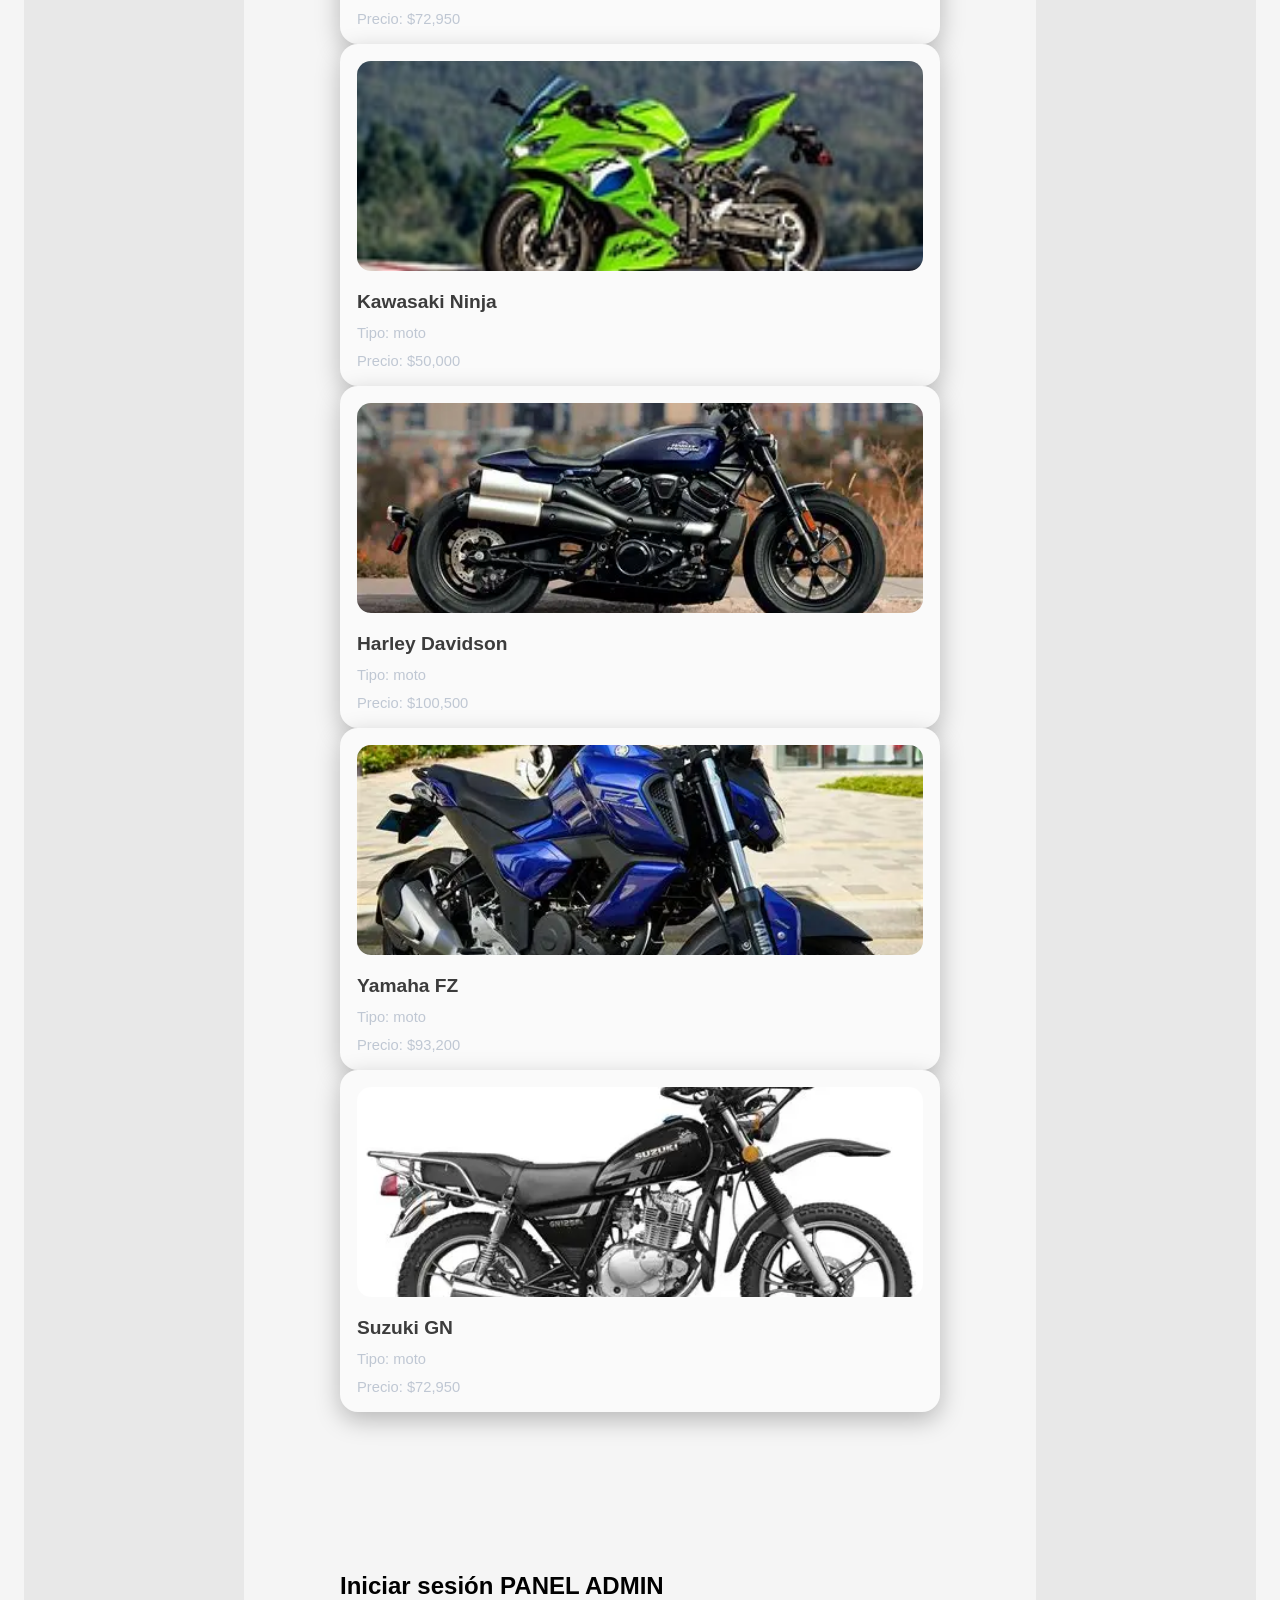
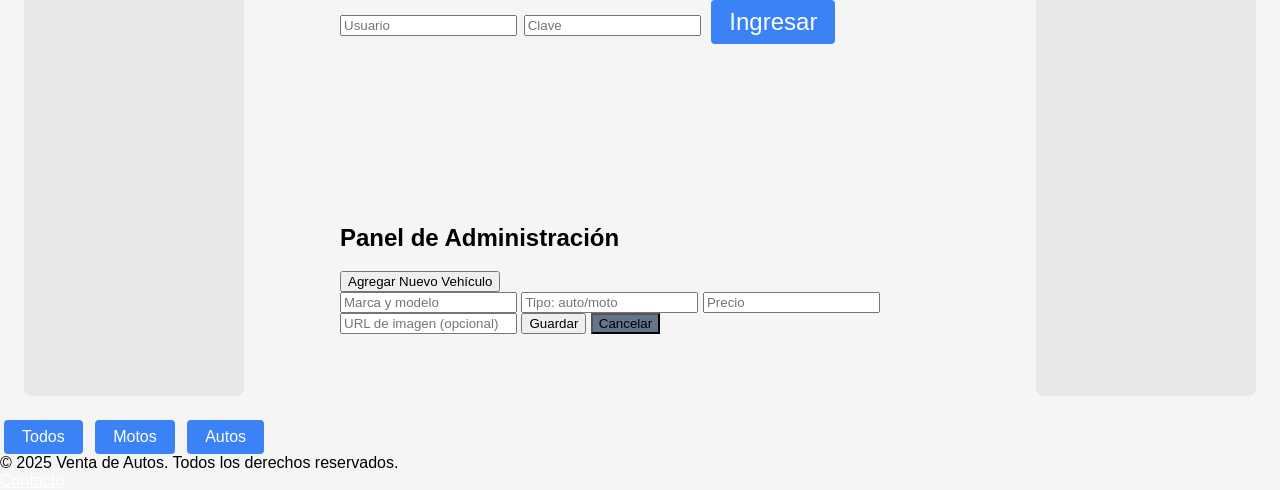
==== commit c9e5f630: "Update index.html" ====
--- a/index.html
+++ b/index.html
@@ -67,22 +67,10 @@
     <p>Compra y vende autos y motos fácilmente.</p>
     <img src="https://images.unsplash.com/photo-1511918984145-48de785d4c4e?fit=crop&w=600&q=80" alt="autos" style="width:100%; border-radius:10px;">
   </div>
-  
-  </main>
-    <aside>
-		<h4>website os</h4>
-		<h4>2025|</h4>
-  </aside>
-<!----FIN DE LAYOUT----->
-  </div>
 
-	
-  <!-- Vista de login ---- >
-	----->
-   <button class="menu-btn" id="todosBtn">Todos</button>
-      <button class="menu-btn" id="motosBtn">Motos</button>
-      <button class="menu-btn" id="autosBtn">Autos</button>
-  <div class="container hidden" id="loginPage">
+
+
+	    <div class="container hidden" id="loginPage">
     <h2>Iniciar sesión PANEL ADMIN
     <form class="login-form" id="loginForm">
       <input type="text" id="usuario" placeholder="Usuario" required>
@@ -107,6 +95,23 @@
       <button class="crud-btn" id="cancelItemBtn" style="background:#64748b;">Cancelar</button>
     </div>
   </div>
+
+	  
+  </main>
+    <aside>
+		<h4>website os</h4>
+		<h4>2025|</h4>
+  </aside>
+<!----FIN DE LAYOUT----->
+  </div>
+
+	
+  <!-- Vista de login ---- >
+	----->
+   <button class="menu-btn" id="todosBtn">Todos</button>
+      <button class="menu-btn" id="motosBtn">Motos</button>
+      <button class="menu-btn" id="autosBtn">Autos</button>
+
     
   <!-- Footer -->
   <footer>
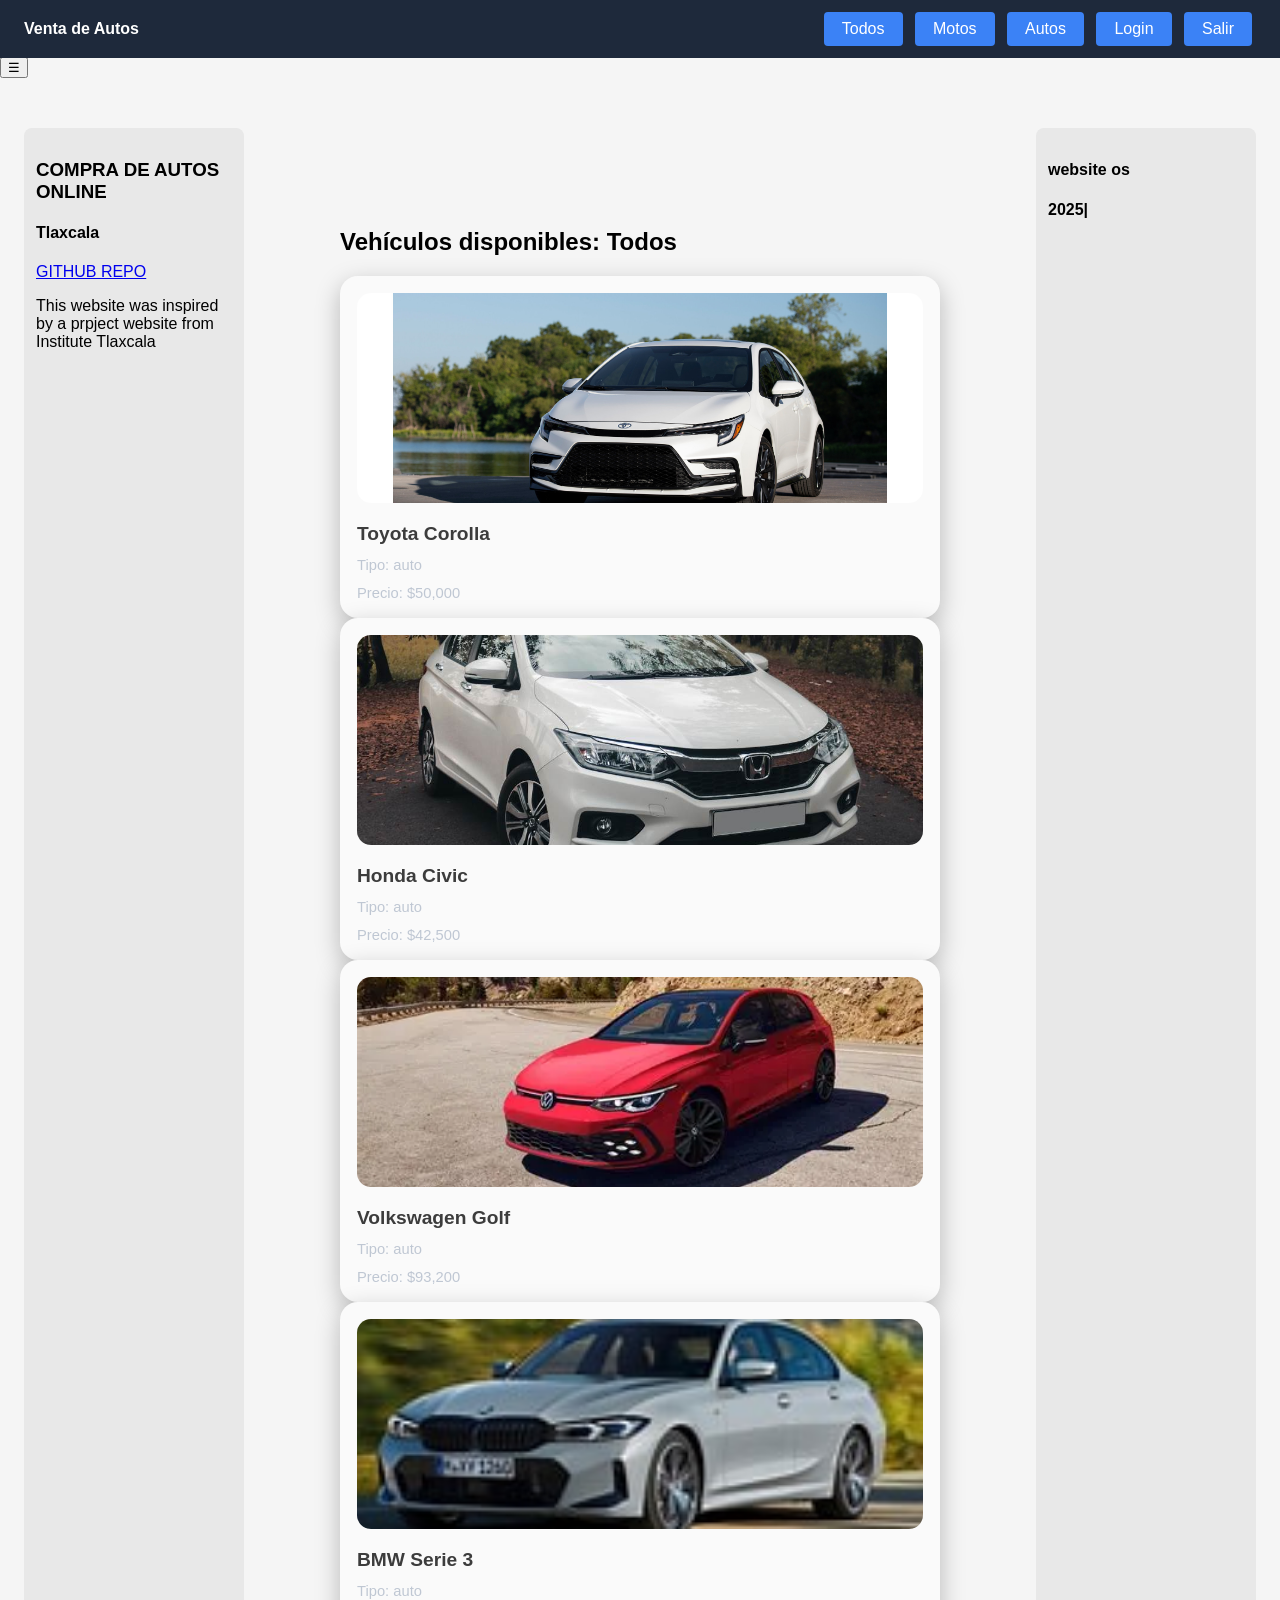
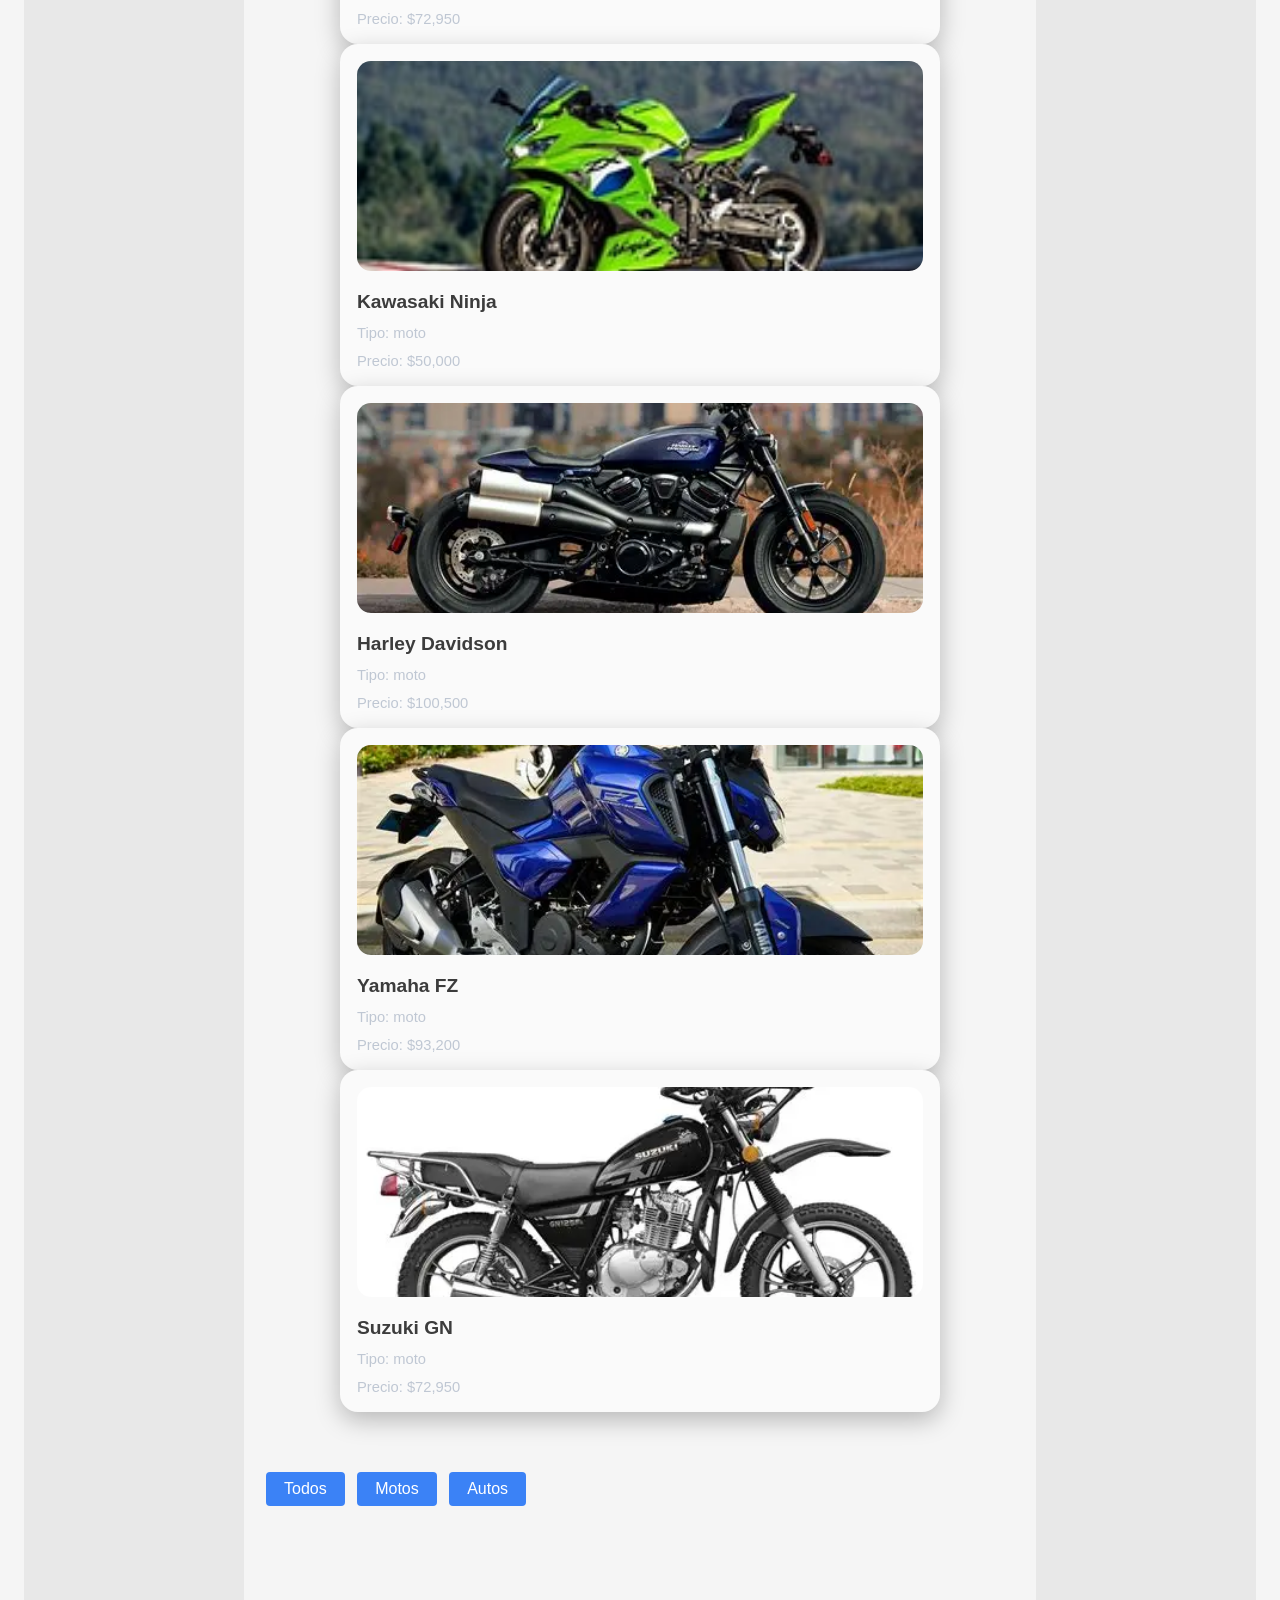
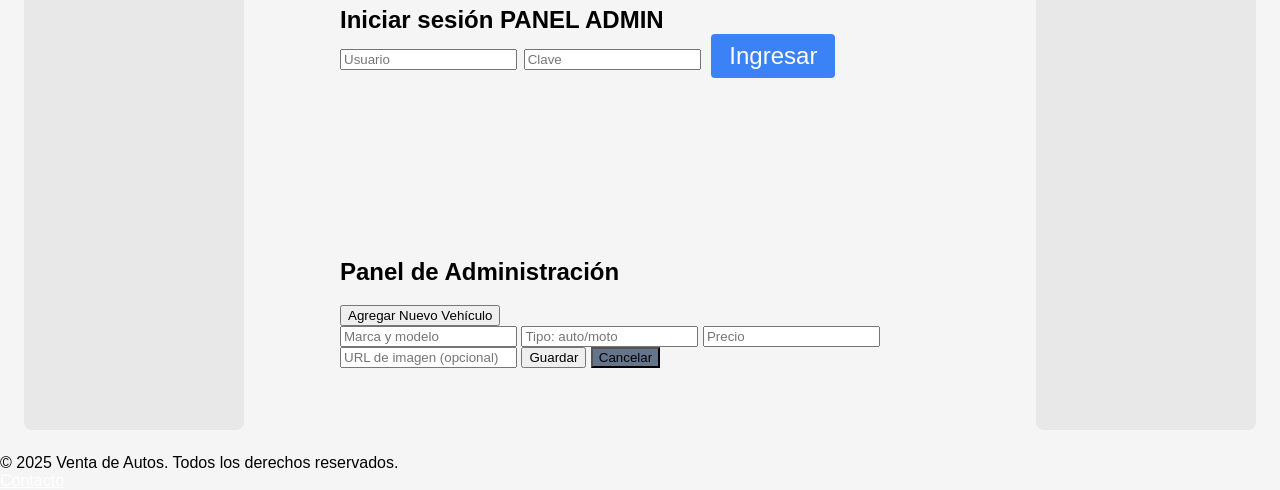
==== commit 9a4e5a98: "Update index.html" ====
--- a/index.html
+++ b/index.html
@@ -70,6 +70,12 @@
 
 
 
+  <!-- Vista de login ---- >
+	----->
+   <button class="menu-btn" id="todosBtn">Todos</button>
+      <button class="menu-btn" id="motosBtn">Motos</button>
+      <button class="menu-btn" id="autosBtn">Autos</button>
+
 	    <div class="container hidden" id="loginPage">
     <h2>Iniciar sesión PANEL ADMIN
     <form class="login-form" id="loginForm">
@@ -106,12 +112,6 @@
   </div>
 
 	
-  <!-- Vista de login ---- >
-	----->
-   <button class="menu-btn" id="todosBtn">Todos</button>
-      <button class="menu-btn" id="motosBtn">Motos</button>
-      <button class="menu-btn" id="autosBtn">Autos</button>
-
     
   <!-- Footer -->
   <footer>
